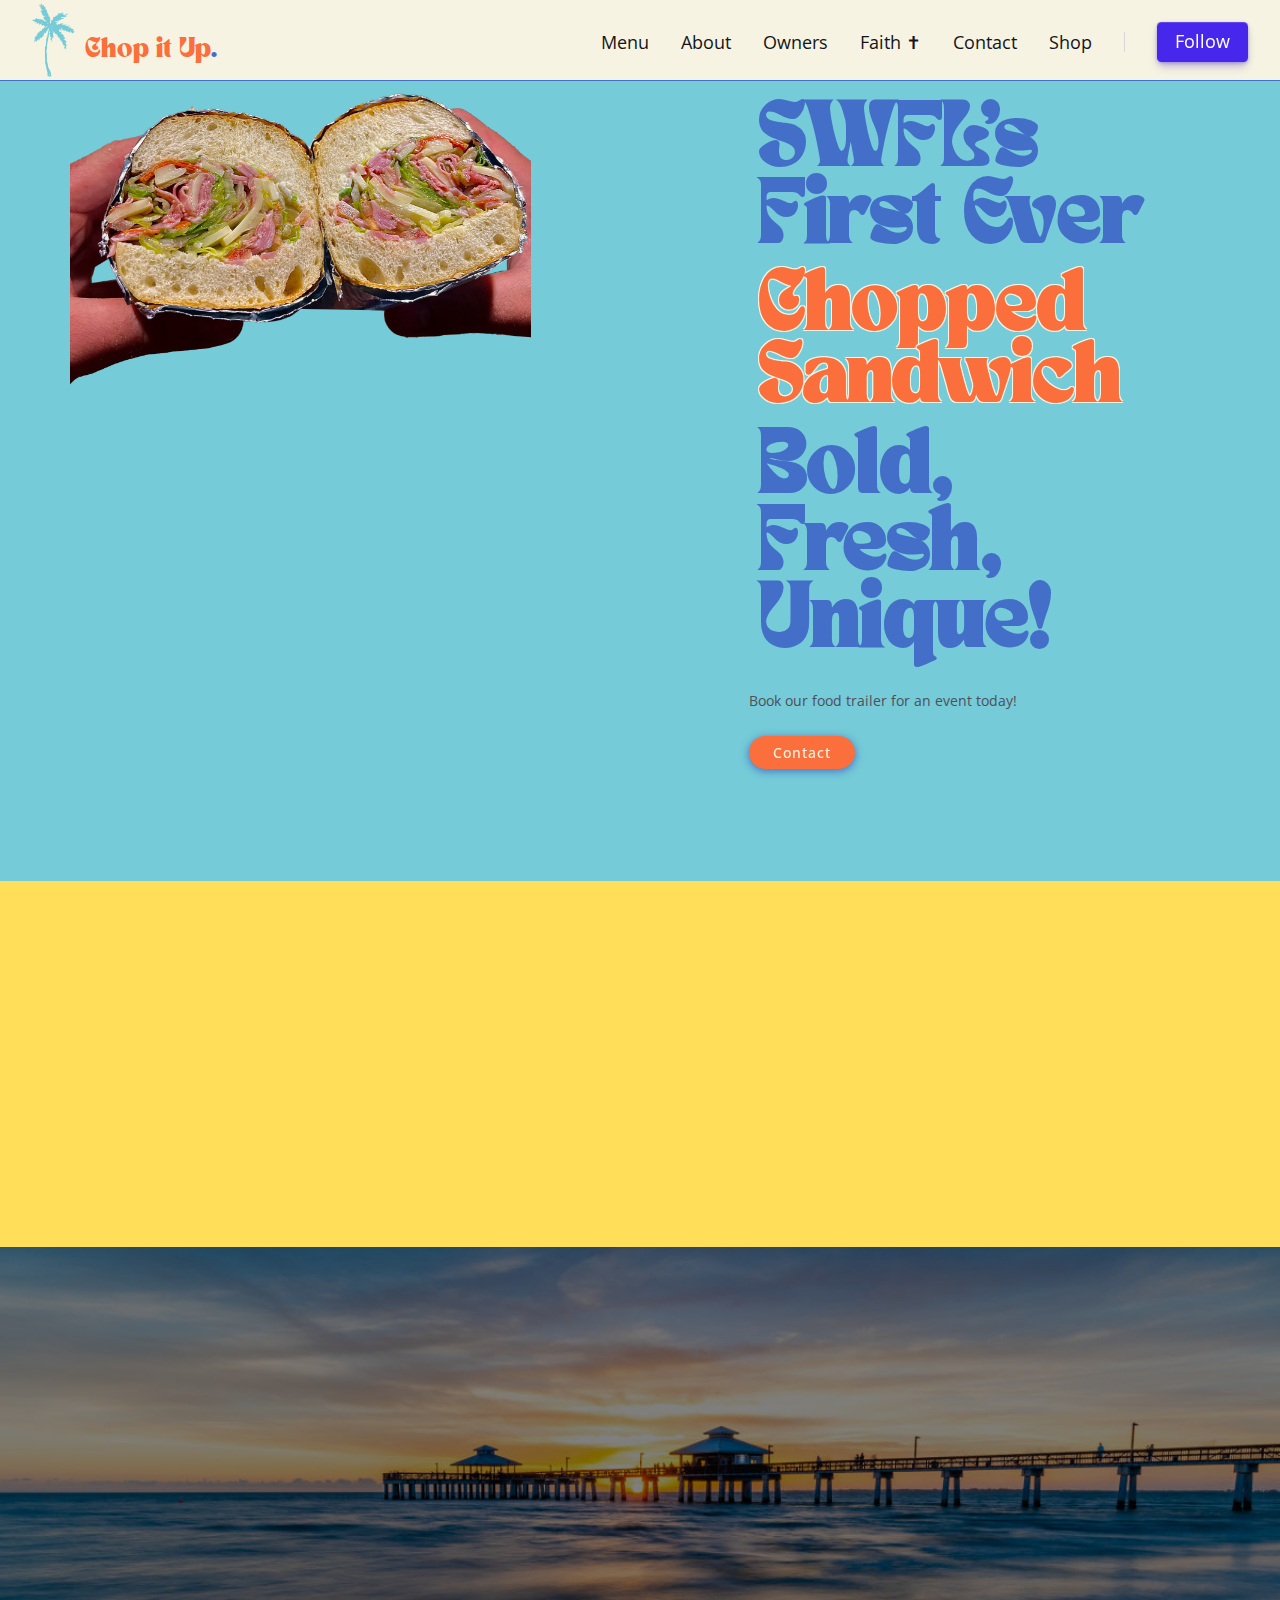
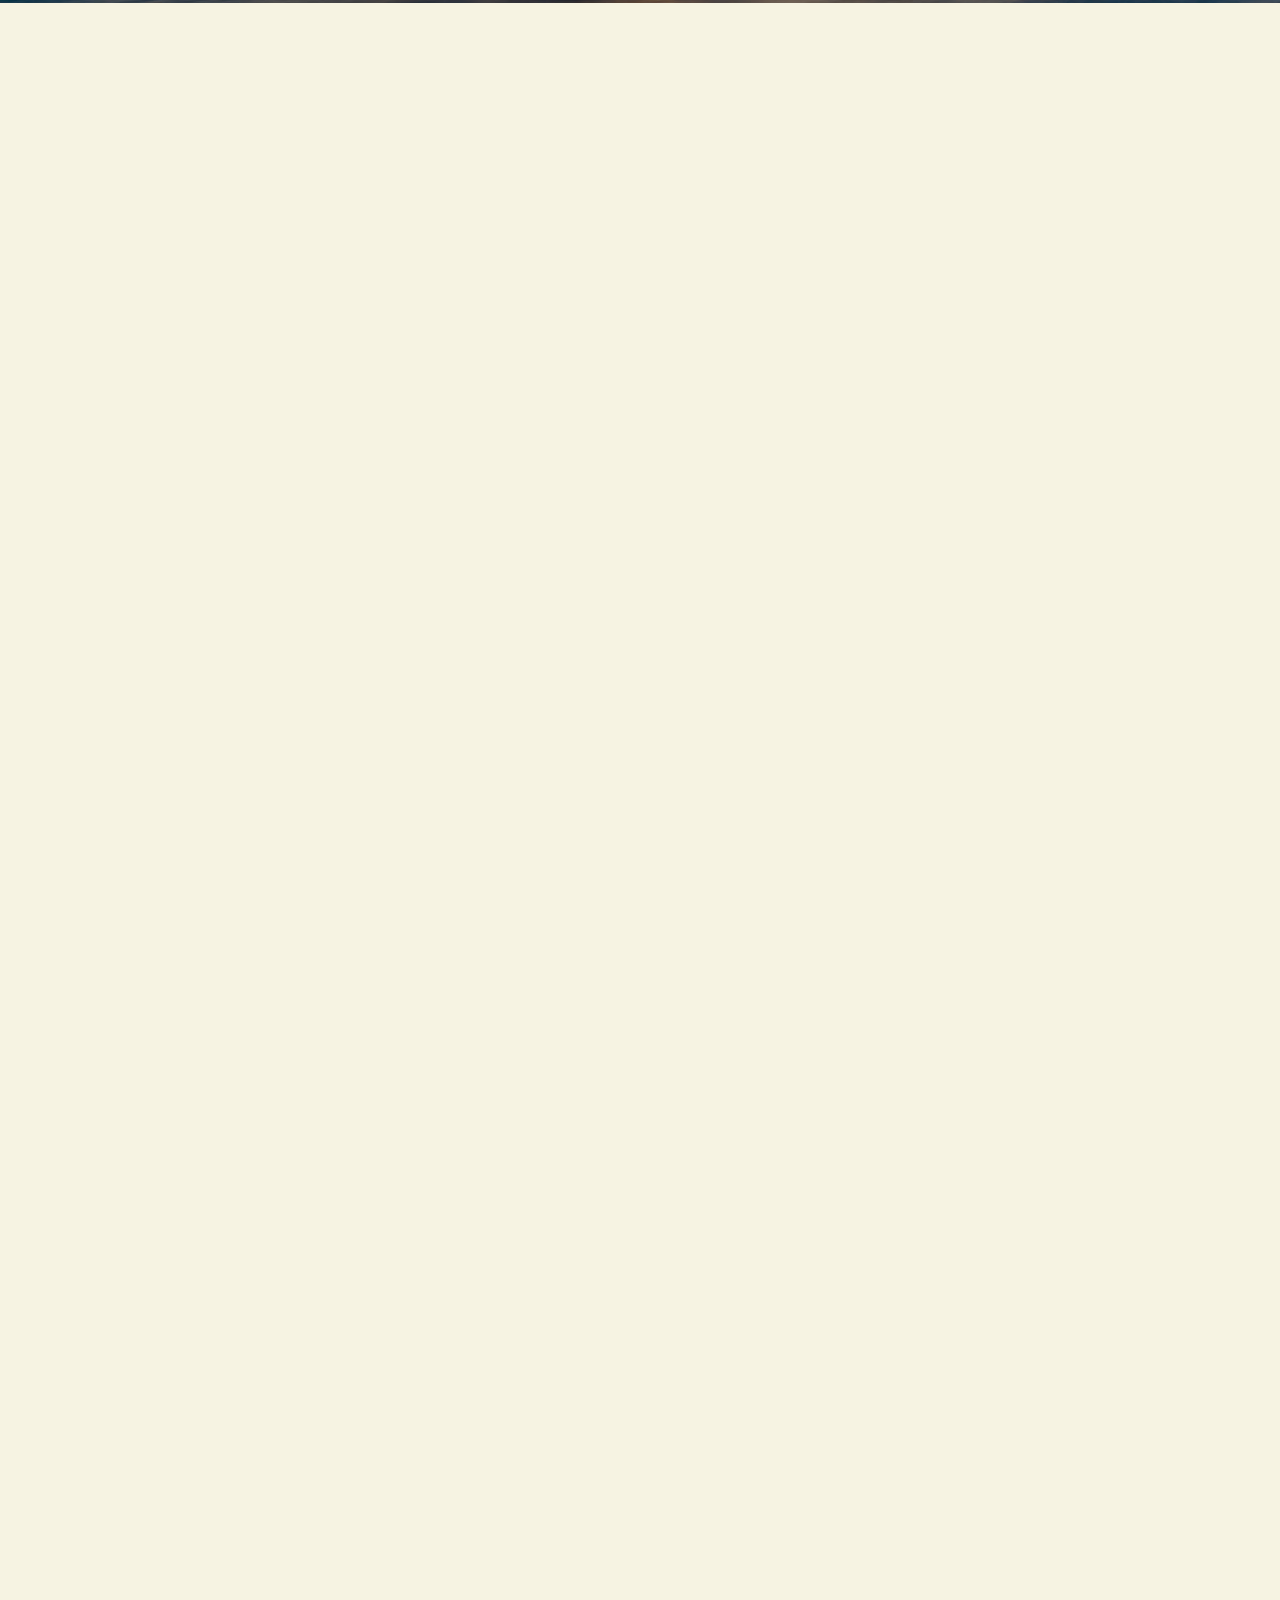
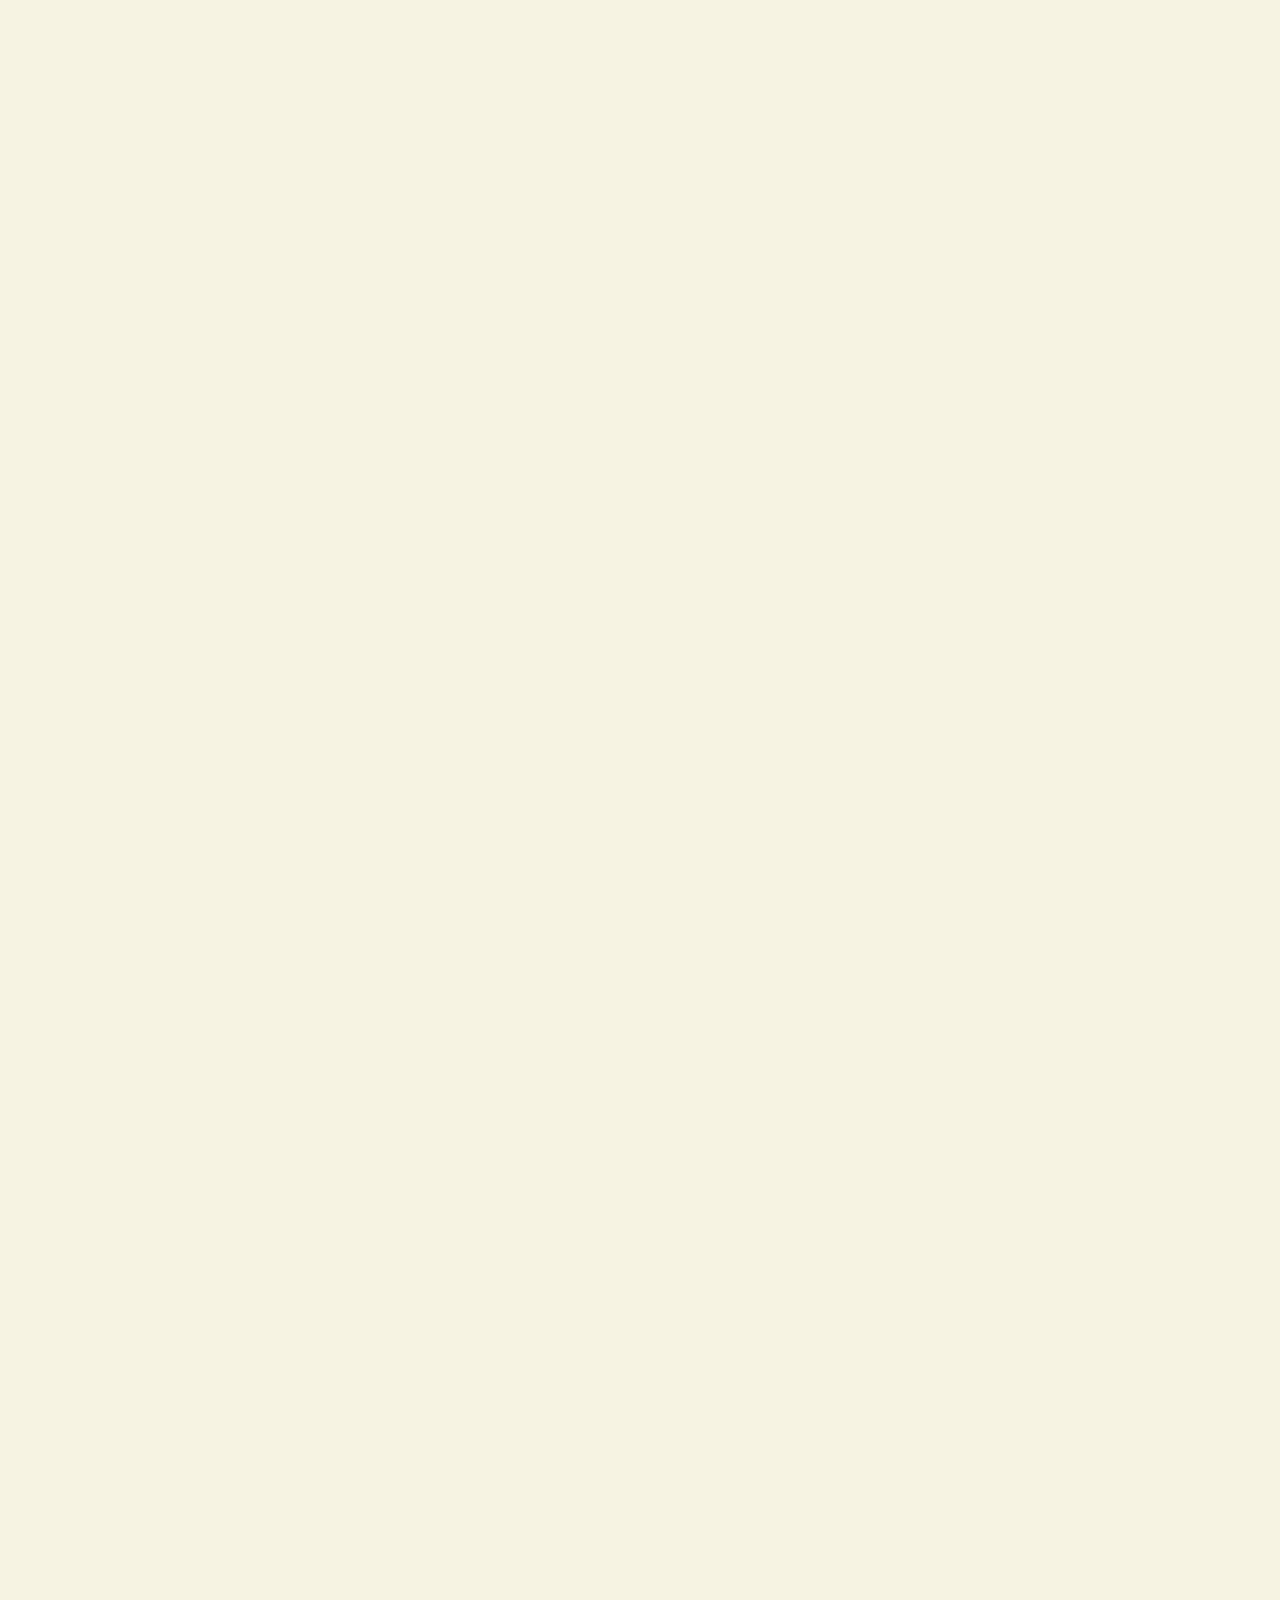
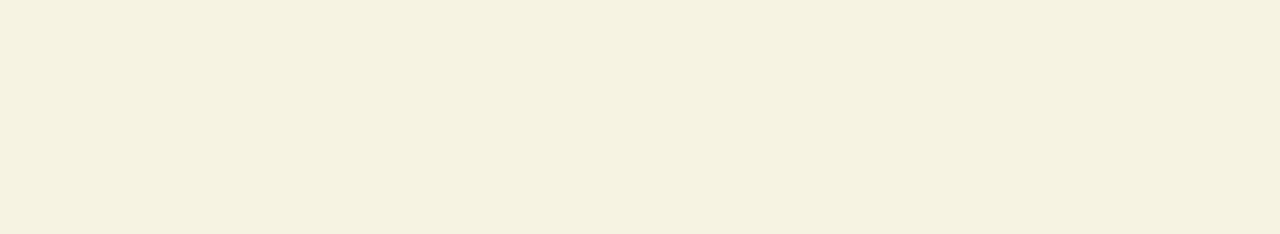
==== index.html @ 03e44ba0 "update website images, text, etc" ====
<!DOCTYPE html>
<html lang="en">

<head>
  <meta charset="utf-8">
  <meta content="width=device-width, initial-scale=1.0" name="viewport">

  <title>Chop it Up</title>
  <meta content="" name="description">
  <meta content="" name="keywords">

  <!-- Social -->

  <meta property="og:title" content="Chop it Up" />
  <meta property="og:description" content="Serving chopped sandwiches throughout SWFL" />
  <meta property="og:url" content="https://www.chopitupsandwiches.com" />
  <meta property="og:image" content="assets/img/apple-touch-icon.png" />
  <meta property="og:image:type" content="image/png" />
  <meta property="og:image:width" content="1080" />
  <meta property="og:image:height" content="1080" />

  <!-- Favicon and Apple Touch Icon -->
  <link rel="icon" href="assets/img/favicon.png">
  <link rel="apple-touch-icon" sizes="180x180" href="assets/img/apple-touch-icon.png">

  <!-- Google Fonts -->
  <link rel="preconnect" href="https://fonts.googleapis.com">
  <link rel="preconnect" href="https://fonts.gstatic.com" crossorigin>
  <link href="https://fonts.googleapis.com/css2?family=Open+Sans:ital,wght@0,300;0,400;0,500;0,600;0,700;1,300;1,400;1,600;1,700&family=Amatic+SC:ital,wght@0,300;0,400;0,500;0,600;0,700;1,300;1,400;1,500;1,600;1,700&family=Inter:ital,wght@0,300;0,400;0,500;0,600;0,700;1,300;1,400;1,500;1,600;1,700&display=swap" rel="stylesheet">

  <!-- Vendor CSS Files -->
  <link href="assets/vendor/bootstrap/css/bootstrap.min.css" rel="stylesheet">
  <link href="assets/vendor/bootstrap-icons/bootstrap-icons.css" rel="stylesheet">
  <link href="assets/vendor/aos/aos.css" rel="stylesheet">
  <link href="assets/vendor/glightbox/css/glightbox.min.css" rel="stylesheet">
  <link href="assets/vendor/swiper/swiper-bundle.min.css" rel="stylesheet">

  <link href="assets/css/main.css" rel="stylesheet">
  <link href="assets/css/header.css" rel="stylesheet">

</head>

<body>

  <header class="header mf1-position-relative js-header">
    <div class="header__container mf1-container mf1-max-width-lg">
      <div class="header__logo">
        <a href="index.html" class="logo d-flex align-items-center me-auto me-lg-0">
          <img src="assets/img/palm.png" alt="">
          <h1>Chop it Up<span>.</span></h1>
        </a>
      </div>      
  
      <button class="mf1-btn mf1-btn--subtle header__trigger js-header__trigger" aria-label="Toggle menu" aria-expanded="false" aria-controls="header-nav">
        <i class="header__trigger-icon" aria-hidden="true"></i>
      </button>
  
      <nav class="header__nav js-header__nav" id="header-nav" role="navigation" aria-label="Main">
        <div class="header__nav-inner">
          <div class="header__label">Main menu</div>
          <ul class="header__list">
            <li class="header__item"><a href="#menu" class="header__link">Menu</a></li>
            <li class="header__item"><a href="#about" class="header__link">About</a></li>
            <li class="header__item"><a href="#chefs" class="header__link">Owners</a></li>
            <li class="header__item"><a href="Faith.html" class="header__link">Faith ✝</a></li>
            <li class="header__item"><a href="#footer" class="header__link">Contact</a></li>
            <li class="header__item"><a href="https://5f82a9-4b.myshopify.com/" class="header__link">Shop</a></li>
            <li class="header__item header__item--divider" aria-hidden="true"></li> 
            <li class="header__item">
              <a href="https://www.instagram.com/chopitupflorida/" class="header__nav-btn mf1-btn mf1-btn--primary" target="_blank" rel="noopener noreferrer">Follow</a></li>          
          </ul>
        </div>
      </nav>
    </div>
  </header>


  <!-- ======= Hero Section ======= -->
  <!-- <section id="hero" class="hero d-flex align-items-center section-bg">
    <div class="container">
      <div class="row justify-content-between gy-5">
        <div class="col-lg-5 order-2 order-lg-1 d-flex flex-column justify-content-center align-items-center align-items-lg-start text-center text-lg-start">
          <h2 data-aos="fade-up">Enjoy Our Unique<br>Chopped Sandwiches</h2>
          <p data-aos="fade-up" data-aos-delay="100">Experience a fusion of taste and texture with our signature chopped sandwiches! Join us in a culinary adventure that celebrates fresh ingredients and innovative flavors.</p>
          <div class="d-flex" data-aos="fade-up" data-aos-delay="200">
          <a href="#menu" class="btn-book-a-table">Menu</a>
               <a href="https://www.youtube.com/watch?v=LXb3EKWsInQ" class="glightbox btn-watch-video d-flex align-items-center"><i class="bi bi-play-circle"></i><span>Watch Video</span></a>
          </div>
        </div>
        <div class="col-lg-5 order-1 order-lg-2 text-center text-lg-start">
          <img src="assets/img/hero-img.png" class="img-fluid" alt="" data-aos="zoom-out" data-aos-delay="300">
        </div>
      </div>
    </div>
  </section> -->

  <!-- ======= Hero Section2 ======= -->
  <section id="hero" class="hero d-flex align-items-center section-bg">
    <div class="container">
      <div class="row justify-content-between gy-5">
        <!-- Image content -->
        <div class="col-lg-5 order-1 text-center text-lg-start">
          <img src="assets/img/sandwiches/background.png" class="img-fluid img-hero" alt="" data-aos="zoom-out" data-aos-delay="300">
        </div>
        <!-- Text content and button -->
        <div class="col-lg-5 order-2 d-flex flex-column justify-content-center align-items-center align-items-lg-start text-center text-lg-start">
          <h2 data-aos="fade-up">SWFL's First Ever </br>
          <span>Chopped Sandwich</span>
          <br>Bold, Fresh, Unique!</h2>
          <p data-aos="fade-up" data-aos-delay="100">Book our food trailer for an event today!</p>
          <div class="d-flex align-items-center align-items-lg-start text-center text-lg-start">
            <a href="#footer" class="btn-book-a-table" data-aos="zoom-out" data-aos-delay="300">Contact</a>
          </div>
        </div>
      </div>
      <!-- Social media icons -->
      <div class="social-icons d-flex justify-content-end">
        <a href="https://www.instagram.com/chopitupflorida/" class="icon-link ms-2" target="_blank" data-aos="zoom-out" data-aos-delay="300">
          <i class="bi bi-instagram"></i>
        </a>
        <a href="https://www.facebook.com/profile.php?id=61559036777162&mibextid=LQQJ4d" class="icon-link ms-2" target="_blank" data-aos="zoom-out" data-aos-delay="300">
          <i class="bi bi-facebook"></i>
        </a>
      </div>
    </div>
  </section>

  <main id="main">

    <section id="gallery" class="gallery section-bg">
      <div class="container" data-aos="fade-up">

        <!-- <div class="section-header">
          <h2>gallery</h2>
          <p>Check <span>Our Gallery</span></p>
        </div> -->

        <div class="gallery-slider swiper">
          <div class="swiper-wrapper align-items-center">
            <div class="swiper-slide"><a class="glightbox" data-gallery="images-gallery" href="assets/img/gallery/1.png"><img src="assets/img/gallery/1.png" class="img-fluid" alt=""></a></div>
            <div class="swiper-slide"><a class="glightbox" data-gallery="images-gallery" href="assets/img/gallery/2.png"><img src="assets/img/gallery/2.png" class="img-fluid" alt=""></a></div>
            <div class="swiper-slide"><a class="glightbox" data-gallery="images-gallery" href="assets/img/gallery/3.png"><img src="assets/img/gallery/3.png" class="img-fluid" alt=""></a></div>
            <div class="swiper-slide"><a class="glightbox" data-gallery="images-gallery" href="assets/img/gallery/4.png"><img src="assets/img/gallery/4.png" class="img-fluid" alt=""></a></div>
            <div class="swiper-slide"><a class="glightbox" data-gallery="images-gallery" href="assets/img/gallery/5.png"><img src="assets/img/gallery/5.png" class="img-fluid" alt=""></a></div>
            <div class="swiper-slide"><a class="glightbox" data-gallery="images-gallery" href="assets/img/gallery/6.png"><img src="assets/img/gallery/6.png" class="img-fluid" alt=""></a></div>
            <div class="swiper-slide"><a class="glightbox" data-gallery="images-gallery" href="assets/img/gallery/7.png"><img src="assets/img/gallery/7.png" class="img-fluid" alt=""></a></div>
            <div class="swiper-slide"><a class="glightbox" data-gallery="images-gallery" href="assets/img/gallery/8.png"><img src="assets/img/gallery/8.png" class="img-fluid" alt=""></a></div>
          </div>
          <div class="swiper-pagination"></div>
        </div>

      </div>
    </section>

    <!-- ======= Stats Counter Section ======= -->
    <section id="stats-counter" class="stats-counter">
      <div class="container" data-aos="zoom-out">

        <div class="row gy-4">

          <div class="col-lg-3 col-md-6">
            <div class="stats-item text-center w-100 h-100">
              <span data-purecounter-start="0" data-purecounter-end="1" data-purecounter-duration="1" class="purecounter"></span>
              <p>Trailer</p>
            </div>
          </div><!-- End Stats Item -->

          <div class="col-lg-3 col-md-6">
            <div class="stats-item text-center w-100 h-100">
              <span data-purecounter-start="0" data-purecounter-end="2" data-purecounter-duration="1" class="purecounter"></span>
              <p>Stewards</p>
            </div>
          </div><!-- End Stats Item -->

          <div class="col-lg-3 col-md-6">
            <div class="stats-item text-center w-100 h-100">
              <span data-purecounter-start="0" data-purecounter-end="6" data-purecounter-duration="1" class="purecounter"></span>
              <p>Sandwiches</p>
            </div>
          </div><!-- End Stats Item -->

          <div class="col-lg-3 col-md-6">
            <div class="stats-item text-center w-100 h-100">
              <span class="infin">∞</span>              
              <p>Lives Touched</p>
            </div>
          </div><!-- End Stats Item -->

        </div>

      </div>
    </section><!-- End Stats Counter Section -->

    <!-- ======= About Section ======= -->
    <section id="about" class="about">
      <div class="container" data-aos="fade-up">
        <div class="section-header">
          <h2>About</h2>
          <p>Learn More <span>About Us</span></p>
        </div>
    
        <div class="row gy-4">
          <div class="col-lg-7 position-relative about-img" style="background-image: url(assets/img/favicon.png);" data-aos="fade-up" data-aos-delay="150">
            <!-- <div class="call-us position-absolute">
              <h4>Contact</h4>
              <p>chopitupflorida@gmail.com or (239) 628-2772</p>
            </div> -->
          </div>
          <div class="col-lg-5 d-flex align-items-end" data-aos="fade-up" data-aos-delay="300">
            <div class="content ps-0 ps-lg-5">
              <p class="fst-italic">
                At Chop it Up, we are <b>passionate about serving our community </b>by delivering a unique twist on traditional sandwiches. 
                We aim to inspire change and spread joy by crafting chopped sandwiches that encourage adventurous tastes. As a Christian-based company, 
                we are driven by core values of:
              </p>
              <ul>
                <li><img src="assets/img/cross.png" class="bullet-cross" style="width: 20px; height: 20px;">Faith</li>
                <li><img src="assets/img/cross.png" class="bullet-cross" style="width: 20px; height: 20px;">Hope</li>
                <li><img src="assets/img/cross.png" class="bullet-cross" style="width: 20px; height: 20px;">Charity</li>
              </ul>
              <p>
                Our mission is to go beyond being a sandwich shop and build relationships that bring smiles and 
                satisfaction to every customer. We envision expanding from our food trailer to multiple stores, always 
                leading with humility while making a meaningful difference in our local community.
              </p>
            </div>
          </div>
        </div>
      </div>
    </section>
    

    <!-- ======= Why Us Section ======= -->
    <!-- <section id="why-us" class="why-us section-bg">
      <div class="container" data-aos="fade-up">

        <div class="row gy-4">

          <div class="col-lg-4" data-aos="fade-up" data-aos-delay="100">
            <div class="why-box">
              <h3>Why Choose Yummy?</h3>
              <p>
                Lorem ipsum dolor sit amet, consectetur adipiscing elit, sed do eiusmod tempor incididunt ut labore et dolore magna aliqua. Duis aute irure dolor in reprehenderit
                Asperiores dolores sed et. Tenetur quia eos. Autem tempore quibusdam vel necessitatibus optio ad corporis.
              </p>
              <div class="text-center">
                <a href="#" class="more-btn">Learn More <i class="bx bx-chevron-right"></i></a>
              </div>
            </div>
          </div>

          <div class="col-lg-8 d-flex align-items-center">
            <div class="row gy-4">

              <div class="col-xl-4" data-aos="fade-up" data-aos-delay="200">
                <div class="icon-box d-flex flex-column justify-content-center align-items-center">
                  <i class="bi bi-clipboard-data"></i>
                  <h4>Corporis voluptates officia eiusmod</h4>
                  <p>Consequuntur sunt aut quasi enim aliquam quae harum pariatur laboris nisi ut aliquip</p>
                </div>
              </div>

              <div class="col-xl-4" data-aos="fade-up" data-aos-delay="300">
                <div class="icon-box d-flex flex-column justify-content-center align-items-center">
                  <i class="bi bi-gem"></i>
                  <h4>Ullamco laboris ladore pan</h4>
                  <p>Excepteur sint occaecat cupidatat non proident, sunt in culpa qui officia deserunt</p>
                </div>
              </div>

              <div class="col-xl-4" data-aos="fade-up" data-aos-delay="400">
                <div class="icon-box d-flex flex-column justify-content-center align-items-center">
                  <i class="bi bi-inboxes"></i>
                  <h4>Labore consequatur incidid dolore</h4>
                  <p>Aut suscipit aut cum nemo deleniti aut omnis. Doloribus ut maiores omnis facere</p>
                </div>
              </div>

            </div>
          </div>

        </div>

      </div>
    </section> -->

    <!-- ======= Menu Section ======= -->
    <section id="menu" class="menu">
      <div class="container" data-aos="fade-up">

         <ul class="nav nav-tabs d-flex justify-content-center" data-aos="fade-up" data-aos-delay="200">

          <li class="nav-item">
            <a class="nav-link active show" data-bs-toggle="tab" data-bs-target="#menu-starters">
              <h4>Sandwiches</h4>
            </a>
          </li>

           <li class="nav-item">
            <a class="nav-link" data-bs-toggle="tab" data-bs-target="#menu-breakfast">
              <h4>Salads</h4>
            </a>

          <!-- <li class="nav-item">
            <a class="nav-link" data-bs-toggle="tab" data-bs-target="#menu-lunch">
              <h4>Chips</h4>
            </a>
          </li>

          <li class="nav-item">
            <a class="nav-link" data-bs-toggle="tab" data-bs-target="#menu-dinner">
              <h4>Drinks</h4>
            </a>
          </li>  -->

        </ul> 

        <div class="tab-content" data-aos="fade-up" data-aos-delay="300">

          <div class="tab-pane fade active show" id="menu-starters">

            <div class="tab-header text-center">
              <p>6in | 12in</p>
              <h3 class="menu-header">Sandwiches</h3>
            </div>

            <div class="row gy-5">

              <div class="col-lg-4 menu-item">
                <a href="assets/img/sandwiches/italian2.png" class="glightbox"><img src="assets/img/sandwiches/italian2.png" class="menu-img img-fluid" alt=""></a>
                <h4 class="item-name">Chicago Style Italian</h4>
                <p class="price">
                  9 | 16
                </p>
                <p class="ingredients text-center">
                  Ham, pepperoni, salami, provolone, hot peppers, special lettuce mix, tomato, pickle, onion and mayo
                </p>
              </div> 

              <div class="col-lg-4 menu-item">
                <a href="assets/img/sandwiches/club.png" class="glightbox"><img src="assets/img/sandwiches/club.png" class="menu-img img-fluid" alt=""></a>
                <h4 class="item-name">The Crunchwich</h4>
                <p class="price">
                  10 | 19
                </p>
                <p class="ingredients text-center">
                  Turkey, ham, signature bacon, sharp cheddar, tomato, lettuce, house-made pickled red onions, avocado, and our very own tangy chipotle aioli
                </p>
              </div> 

              <div class="col-lg-4 menu-item">
                <a href="assets/img/sandwiches/bufflo.png" class="glightbox"><img src="assets/img/sandwiches/bufflo.png" class="menu-img img-fluid" alt=""></a>
                <h4 class="item-name">Blazin’ Chicken</h4>
                <p class="price">
                  9 | 16
                </p>
                <p class="ingredients text-center">
                  Chicken, pepperoni, signature bacon, sharp cheddar, tomato, lettuce, banana peppers, and our homemade zesty buffalo ranch aioli 
                </p>
              </div> 

              <div class="col-lg-4 menu-item">
                <a href="assets/img/sandwiches/cranberry.png" class="glightbox"><img src="assets/img/sandwiches/cranberry.png" class="menu-img img-fluid" alt=""></a>
                <h4 class="item-name">The Hoosier</h4>
                <p class="price">
                  10 | 18
                </p>
                <p class="ingredients text-center">
                  Turkey, chicken, signature bacon, pepper jack, lettuce, tomato, house-made pickled jalapeños, and our original sweet cranberry aioli
                </p>
              </div> 

              <!-- <div class="col-lg-4 menu-item">
                <a href="assets/img/sandwiches/hawian.png" class="glightbox"><img src="assets/img/sandwiches/hawian.png" class="menu-img img-fluid" alt=""></a>
                <h4 class="item-name">Pineapple Paradise</h4>
                <p class="price">
                  9 | 17
                </p>
                <p class="ingredients text-center">
                  Ham, signature bacon, swiss, pickles, our personalized tropical coleslaw
                </p>
              </div>  -->

              <div class="col-lg-4 menu-item">
                <a href="assets/img/sandwiches/pesto.png" class="glightbox"><img src="assets/img/sandwiches/pesto.png" class="menu-img img-fluid" alt=""></a>
                <h4 class="item-name">Basil Delight</h4>
                <p class="price">
                  11 | 20
                </p>
                <p class="ingredients text-center">
                  Turkey, salami, prosciutto, mozzarella, tomato, arugula, and our freshly made pesto
                </p>
              </div> 

              <div class="col-lg-4 menu-item">
                <a href="" class="glightbox"><img src="" class="menu-img img-fluid" alt=""></a>
                <h4 class="item-name">BLT</h4>
                <p class="price">
                  8 | 15
                </p>
                <p class="ingredients text-center">
                  Signature bacon, lettuce, tomato, mayo
                </p>
              </div> 

              <!-- <div class="col-lg-4 menu-item">
                <a href="" class="glightbox"><img src="" class="menu-img img-fluid" alt=""></a>
                <h4 class="item-name">Cool Cucumber</h4>
                <p class="price">
                  9 | 17
                </p>
                <p class="ingredients text-center">
                  Turkey, swiss, lettuce, tomato, cucumber, avocado, mayo
                </p>
              </div> 

              <div class="col-lg-4 menu-item">
                <a href="" class="glightbox"><img src="" class="menu-img img-fluid" alt=""></a>
                <h4 class="item-name">Balsamic</h4>
                <p class="price">
                  8 | 16
                </p>
                <p class="ingredients text-center">
                  Chicken, mozzarella, arugula, tomato, balsamic glaze                
                </p>
              </div>  -->

            </div>
          </div>

          <div class="tab-pane fade" id="menu-breakfast">

            <div class="tab-header text-center">
              <p>32oz</p>
              <h3 class="menu-header">Salads</h3>
            </div>

            <div class="row gy-5">

              <div class="col-lg-4 menu-item">
                <a href="assets/img/salads/cran.png" class="glightbox"><img src="assets/img/salads/cran.png" class="menu-img img-fluid" alt=""></a>
                <h4 class="item-name">The Hoosier</h4>
                <p class="price">
                  12
                </p>
                <p class="ingredients text-center">
                  Pasta noodles, turkey, chicken, signature bacon, pepper jack, lettuce, tomato, house-made pickled jalapeños, and our original sweet cranberry aioli
                </p>
              </div> 

              <!-- <div class="col-lg-4 menu-item">
                <a href="assets/img/salads/pine.png" class="glightbox"><img src="assets/img/salads/pine.png" class="menu-img img-fluid" alt=""></a>
                <h4 class="item-name">Pineapple Paradise</h4>
                <p class="price">
                  11
                </p>
                <p class="ingredients text-center">
                  Pasta noodles, ham, signature bacon, swiss, pickles, our personalized tropical coleslaw
                </p>
              </div>  -->


              <div class="col-lg-4 menu-item">
                <a href="assets/img/salads/italian.png" class="glightbox"><img src="assets/img/salads/italian.png" class="menu-img img-fluid" alt=""></a>
                <h4 class="item-name">Chicago Style Italian</h4>
                <p class="price">
                  10
                </p>
                <p class="ingredients text-center">
                  Pasta noodles, ham, pepperoni, salami, provolone, hot peppers, special lettuce mix, tomato, pickle, onion and mayo
                </p>
              </div> 

              <div class="col-lg-4 menu-item">
                <a href="assets/img/salads/pesto.png" class="glightbox"><img src="assets/img/salads/pesto.png" class="menu-img img-fluid" alt=""></a>
                <h4 class="item-name">Basil Delight</h4>
                <p class="price">
                  14
                </p>
                <p class="ingredients text-center">
                  Pasta noodles, turkey, salami, prosciutto, mozzarella, tomato, arugula, and our freshly made pesto
                </p>
              </div> 

              <div class="col-lg-4 menu-item">
                <a href="assets/img/salads/bufflo.png" class="glightbox"><img src="assets/img/salads/bufflo.png" class="menu-img img-fluid" alt=""></a>
                <h4 class="item-name">Blazin’ Chicken</h4>
                <p class="price">
                  10
                </p>
                <p class="ingredients text-center">
                  Pasta noodles, chicken, pepperoni, signature bacon, sharp cheddar, tomato, lettuce, banana peppers, and our homemade zesty buffalo ranch aioli                
                </p>
              </div> 

              <div class="col-lg-4 menu-item">
                <a href="" class="glightbox"><img src="" class="menu-img img-fluid" alt=""></a>
                <h4 class="item-name">The Crunchwich</h4>
                <p class="price">
                  13
                </p>
                <p class="ingredients text-center">
                  Pasta noodles, turkey, ham, signature bacon, sharp cheddar, tomato, lettuce, house-made pickled red onions, avocado, and our very own tangy chipotle aioli
                  </p>
              </div> 

            
              <!-- <div class="col-lg-4 menu-item">
                <a href="assets/img/menu/menu-item-6.png" class="glightbox"><img src="assets/img/menu/menu-item-6.png" class="menu-img img-fluid" alt=""></a>
                <h4>Laboriosam Direva</h4>
                <p class="ingredients text-center">
                  Lorem, deren, trataro, filede, nerada
                </p>
                <p class="price">
                  $9.95
                </p>
              </div>  -->

            </div>
          </div>

          <!-- <div class="tab-pane fade" id="menu-lunch">

            <div class="tab-header text-center">
              <p>Menu</p>
              <h3>Chips</h3>
            </div>

            <div class="row gy-5">

              <div class="col-lg-4 menu-item">
                <a href="assets/img/menu/menu-item-1.png" class="glightbox"><img src="assets/img/menu/menu-item-1.png" class="menu-img img-fluid" alt=""></a>
                <h4>Magnam Tiste</h4>
                <p class="ingredients text-center">
                  Lorem, deren, trataro, filede, nerada
                </p>
                <p class="price">
                  $5.95
                </p>
              </div> 

              <div class="col-lg-4 menu-item">
                <a href="assets/img/menu/menu-item-2.png" class="glightbox"><img src="assets/img/menu/menu-item-2.png" class="menu-img img-fluid" alt=""></a>
                <h4>Aut Luia</h4>
                <p class="ingredients text-center">
                  Lorem, deren, trataro, filede, nerada
                </p>
                <p class="price">
                  $14.95
                </p>
              </div> 

              <div class="col-lg-4 menu-item">
                <a href="assets/img/menu/menu-item-3.png" class="glightbox"><img src="assets/img/menu/menu-item-3.png" class="menu-img img-fluid" alt=""></a>
                <h4>Est Eligendi</h4>
                <p class="ingredients text-center">
                  Lorem, deren, trataro, filede, nerada
                </p>
                <p class="price">
                  $8.95
                </p>
              </div> 

              <div class="col-lg-4 menu-item">
                <a href="assets/img/menu/menu-item-4.png" class="glightbox"><img src="assets/img/menu/menu-item-4.png" class="menu-img img-fluid" alt=""></a>
                <h4>Eos Luibusdam</h4>
                <p class="ingredients text-center">
                  Lorem, deren, trataro, filede, nerada
                </p>
                <p class="price">
                  $12.95
                </p>
              </div> 

              <div class="col-lg-4 menu-item">
                <a href="assets/img/menu/menu-item-5.png" class="glightbox"><img src="assets/img/menu/menu-item-5.png" class="menu-img img-fluid" alt=""></a>
                <h4>Eos Luibusdam</h4>
                <p class="ingredients text-center">
                  Lorem, deren, trataro, filede, nerada
                </p>
                <p class="price">
                  $12.95
                </p>
              </div>

              <div class="col-lg-4 menu-item">
                <a href="assets/img/menu/menu-item-6.png" class="glightbox"><img src="assets/img/menu/menu-item-6.png" class="menu-img img-fluid" alt=""></a>
                <h4>Laboriosam Direva</h4>
                <p class="ingredients text-center">
                  Lorem, deren, trataro, filede, nerada
                </p>
                <p class="price">
                  $9.95
                </p>
              </div>

            </div>
          </div>

          <div class="tab-pane fade" id="menu-dinner">

            <div class="tab-header text-center">
              <p>Menu</p>
              <h3>Drinks</h3>
            </div>

            <div class="row gy-5">

              <div class="col-lg-4 menu-item">
                <a href="assets/img/menu/menu-item-1.png" class="glightbox"><img src="assets/img/menu/menu-item-1.png" class="menu-img img-fluid" alt=""></a>
                <h4>Magnam Tiste</h4>
                <p class="ingredients text-center">
                  Lorem, deren, trataro, filede, nerada
                </p>
                <p class="price">
                  $5.95
                </p>
              </div> 

              <div class="col-lg-4 menu-item">
                <a href="assets/img/menu/menu-item-2.png" class="glightbox"><img src="assets/img/menu/menu-item-2.png" class="menu-img img-fluid" alt=""></a>
                <h4>Aut Luia</h4>
                <p class="ingredients text-center">
                  Lorem, deren, trataro, filede, nerada
                </p>
                <p class="price">
                  $14.95
                </p>
              </div> 

              <div class="col-lg-4 menu-item">
                <a href="assets/img/menu/menu-item-3.png" class="glightbox"><img src="assets/img/menu/menu-item-3.png" class="menu-img img-fluid" alt=""></a>
                <h4>Est Eligendi</h4>
                <p class="ingredients text-center">
                  Lorem, deren, trataro, filede, nerada
                </p>
                <p class="price">
                  $8.95
                </p>
              </div> 

              <div class="col-lg-4 menu-item">
                <a href="assets/img/menu/menu-item-4.png" class="glightbox"><img src="assets/img/menu/menu-item-4.png" class="menu-img img-fluid" alt=""></a>
                <h4>Eos Luibusdam</h4>
                <p class="ingredients text-center">
                  Lorem, deren, trataro, filede, nerada
                </p>
                <p class="price">
                  $12.95
                </p>
              </div> 

              <div class="col-lg-4 menu-item">
                <a href="assets/img/menu/menu-item-5.png" class="glightbox"><img src="assets/img/menu/menu-item-5.png" class="menu-img img-fluid" alt=""></a>
                <h4>Eos Luibusdam</h4>
                <p class="ingredients text-center">
                  Lorem, deren, trataro, filede, nerada
                </p>
                <p class="price">
                  $12.95
                </p>
              </div> 

              <div class="col-lg-4 menu-item">
                <a href="assets/img/menu/menu-item-6.png" class="glightbox"><img src="assets/img/menu/menu-item-6.png" class="menu-img img-fluid" alt=""></a>
                <h4>Laboriosam Direva</h4>
                <p class="ingredients text-center">
                  Lorem, deren, trataro, filede, nerada
                </p>
                <p class="price">
                  $9.95
                </p>
              </div> 

            </div>
          </div>

        </div> 

      </div>
    </section> -->

    <!-- ======= Testimonials Section ======= -->
    <!-- <section id="testimonials" class="testimonials section-bg">
      <div class="container" data-aos="fade-up">

        <div class="section-header">
          <h2>Testimonials</h2>
          <p>What Are They <span>Saying About Us</span></p>
        </div>

        <div class="slides-1 swiper" data-aos="fade-up" data-aos-delay="100">
          <div class="swiper-wrapper">

            <div class="swiper-slide">
              <div class="testimonial-item">
                <div class="row gy-4 justify-content-center">
                  <div class="col-lg-6">
                    <div class="testimonial-content">
                      <p>
                        <i class="bi bi-quote quote-icon-left"></i>
                        Proin iaculis purus consequat sem cure digni ssim donec porttitora entum suscipit rhoncus. Accusantium quam, ultricies eget id, aliquam eget nibh et. Maecen aliquam, risus at semper.
                        <i class="bi bi-quote quote-icon-right"></i>
                      </p>
                      <h3>Saul Goodman</h3>
                      <h4>Ceo &amp; Founder</h4>
                      <div class="stars">
                        <i class="bi bi-star-fill"></i><i class="bi bi-star-fill"></i><i class="bi bi-star-fill"></i><i class="bi bi-star-fill"></i><i class="bi bi-star-fill"></i>
                      </div>
                    </div>
                  </div>
                  <div class="col-lg-2 text-center">
                    <img src="assets/img/testimonials/testimonials-1.jpg" class="img-fluid testimonial-img" alt="">
                  </div>
                </div>
              </div>
            </div>

            <div class="swiper-slide">
              <div class="testimonial-item">
                <div class="row gy-4 justify-content-center">
                  <div class="col-lg-6">
                    <div class="testimonial-content">
                      <p>
                        <i class="bi bi-quote quote-icon-left"></i>
                        Export tempor illum tamen malis malis eram quae irure esse labore quem cillum quid cillum eram malis quorum velit fore eram velit sunt aliqua noster fugiat irure amet legam anim culpa.
                        <i class="bi bi-quote quote-icon-right"></i>
                      </p>
                      <h3>Sara Wilsson</h3>
                      <h4>Designer</h4>
                      <div class="stars">
                        <i class="bi bi-star-fill"></i><i class="bi bi-star-fill"></i><i class="bi bi-star-fill"></i><i class="bi bi-star-fill"></i><i class="bi bi-star-fill"></i>
                      </div>
                    </div>
                  </div>
                  <div class="col-lg-2 text-center">
                    <img src="assets/img/testimonials/testimonials-2.jpg" class="img-fluid testimonial-img" alt="">
                  </div> 
                </div>
              </div>
            </div>

            <div class="swiper-slide">
              <div class="testimonial-item">
                <div class="row gy-4 justify-content-center">
                  <div class="col-lg-6">
                    <div class="testimonial-content">
                      <p>
                        <i class="bi bi-quote quote-icon-left"></i>
                        Enim nisi quem export duis labore cillum quae magna enim sint quorum nulla quem veniam duis minim tempor labore quem eram duis noster aute amet eram fore quis sint minim.
                        <i class="bi bi-quote quote-icon-right"></i>
                      </p>
                      <h3>Jena Karlis</h3>
                      <h4>Store Owner</h4>
                      <div class="stars">
                        <i class="bi bi-star-fill"></i><i class="bi bi-star-fill"></i><i class="bi bi-star-fill"></i><i class="bi bi-star-fill"></i><i class="bi bi-star-fill"></i>
                      </div>
                    </div>
                  </div>
                  <div class="col-lg-2 text-center">
                    <img src="assets/img/testimonials/testimonials-3.jpg" class="img-fluid testimonial-img" alt="">
                  </div>
                </div>
              </div>
            </div>

            <div class="swiper-slide">
              <div class="testimonial-item">
                <div class="row gy-4 justify-content-center">
                  <div class="col-lg-6">
                    <div class="testimonial-content">
                      <p>
                        <i class="bi bi-quote quote-icon-left"></i>
                        Quis quorum aliqua sint quem legam fore sunt eram irure aliqua veniam tempor noster veniam enim culpa labore duis sunt culpa nulla illum cillum fugiat legam esse veniam culpa fore nisi cillum quid.
                        <i class="bi bi-quote quote-icon-right"></i>
                      </p>
                      <h3>John Larson</h3>
                      <h4>Entrepreneur</h4>
                      <div class="stars">
                        <i class="bi bi-star-fill"></i><i class="bi bi-star-fill"></i><i class="bi bi-star-fill"></i><i class="bi bi-star-fill"></i><i class="bi bi-star-fill"></i>
                      </div>
                    </div>
                  </div>
                  <div class="col-lg-2 text-center">
                    <img src="assets/img/testimonials/testimonials-4.jpg" class="img-fluid testimonial-img" alt="">
                  </div>
                </div>
              </div>
            </div>

          </div>
          <div class="swiper-pagination"></div>
        </div>

      </div>
    </section> -->

    <!-- ======= Events Section ======= -->
    <!-- <section id="events" class="events">
      <div class="container-fluid" data-aos="fade-up">

        <div class="section-header">
          <h2>Events</h2>
          <p>Share <span>Your Moments</span> With our trailer</p>
        </div>

        <div class="slides-3 swiper" data-aos="fade-up" data-aos-delay="100">
          <div class="swiper-wrapper">

            <div class="swiper-slide event-item d-flex flex-column justify-content-end" style="background-image: url(assets/img/events-1.jpg)">
              <h3>Custom Parties</h3>
              <div class="price align-self-start">$99</div>
              <p class="description">
                Quo corporis voluptas ea ad. Consectetur inventore sapiente ipsum voluptas eos omnis facere. Enim facilis veritatis id est rem repudiandae nulla expedita quas.
              </p>
            </div>

            <div class="swiper-slide event-item d-flex flex-column justify-content-end" style="background-image: url(assets/img/events-2.jpg)">
              <h3>Private Parties</h3>
              <div class="price align-self-start">$289</div>
              <p class="description">
                In delectus sint qui et enim. Et ab repudiandae inventore quaerat doloribus. Facere nemo vero est ut dolores ea assumenda et. Delectus saepe accusamus aspernatur.
              </p>
            </div>

            <div class="swiper-slide event-item d-flex flex-column justify-content-end" style="background-image: url(assets/img/events-3.jpg)">
              <h3>Birthday Parties</h3>
              <div class="price align-self-start">$499</div>
              <p class="description">
                Laborum aperiam atque omnis minus omnis est qui assumenda quos. Quis id sit quibusdam. Esse quisquam ducimus officia ipsum ut quibusdam maxime. Non enim perspiciatis.
              </p>
            </div>

          </div>
          <div class="swiper-pagination"></div>
        </div>

      </div>
    </section> -->

    <!-- ======= Chefs Section ======= -->
    <section id="chefs" class="chefs section-bg">
      <div class="container" data-aos="fade-up">

        <div class="section-header">
          <h2>Owners</h2>
          <p>Meet <span>The Owners</span></p>
        </div>

        <div class="row gy-4">

          <div class="col-lg-4 col-md-6 d-flex align-items-stretch" data-aos="fade-up" data-aos-delay="100">
            <div class="chef-member">
              <div class="member-img">
                <img src="assets/img/evan.jpg" class="img-fluid" alt="">
                <!-- <div class="social">
                  <a href=""><i class="bi bi-twitter"></i></a>
                  <a href=""><i class="bi bi-facebook"></i></a>
                  <a href=""><i class="bi bi-instagram"></i></a>
                  <a href=""><i class="bi bi-linkedin"></i></a>
                </div> -->
              </div>
              <div class="member-info">
                <h4>Evan Cassell</h4>
                <span>Owner</span>
                <p>A recent graduate from Indiana University focused on positively impacting the lives of others. 
                  Originally from the suburbs of Chicago, Evan and his family moved to SW Florida several years ago 
                  and now call it home. Evan is also a former employee of Downtown Social House in Fort Myers and has 
                  made many friends within the community. As Evan turned down a secure job after college in Chicago 
                  to start this business, he hopes to inspire people to chase a life that aligns with their dreams, values, and beliefs. </p>
              </div>
            </div>
          </div><!-- End Chefs Member -->

          <div class="col-lg-4 col-md-6 d-flex align-items-stretch" data-aos="fade-up" data-aos-delay="200">
            <div class="chef-member">
              <div class="member-img">
                <img src="assets/img/corrina.jpg" class="img-fluid" alt="">
                <!-- <div class="social">
                  <a href=""><i class="bi bi-twitter"></i></a>
                  <a href=""><i class="bi bi-facebook"></i></a>
                  <a href=""><i class="bi bi-instagram"></i></a>
                  <a href=""><i class="bi bi-linkedin"></i></a>
                </div> -->
              </div>
              <div class="member-info">
                <h4>Corrina Hohl</h4>
                <span>Owner</span>
                <p>A former Indiana University student from Southern Indiana who dropped out of college to pursue her dreams. 
                  Corrina is a daring individual with a passion for business. After withdrawing from school, Corrina was 
                  focused on franchising a bagel shop in Nashville, TN. During this process, Corrina learned from her 
                  trials and overcame many tribulations that ultimately led her to start this business. As a strong woman 
                  in business and in Christ, Corrina hopes to spread the word of our Lord and chase her dreams of owning her own company.</p>
              </div>
            </div>
          </div><!-- End Chefs Member -->

          <div class="col-lg-4 col-md-6 d-flex align-items-stretch" data-aos="fade-up" data-aos-delay="300">
            <div class="chef-member">
              <div class="member-img">
                <img src="assets/img/travel.png" class="img-fluid" alt="">
              </div>
              <div class="member-info">
                <h4>Our Journey</h4>
                <span>Midwest to Florida</span>
                <p>From the Midwest to Florida, Evan and Corrina have risked it all. They originally met while working 
                  together at a small bagel shop in Bloomington, IN. Soon after, in May of 2024, they set foot on their 
                  journey. Together they sold everything they had, packed up, and moved to Fort Myers, FL to pursue the 
                  life they dreamed about. All while being grounded in their faith in Christ. They have many dreams and 
                  aspirations for their business and the community they wish to build. It is a journey that will last a 
                  lifetime. Follow along!</p>
              </div>
            </div>
          </div>

        </div>

      </div>
    </section><!-- End Chefs Section -->

    <!-- ======= Book A Table Section ======= -->
    <!-- <section id="book-a-table" class="book-a-table">
      <div class="container" data-aos="fade-up">

        <div class="section-header">
          <h2>Contact Form</h2>
          <p>We Cater! <span>Send us a request</span></p>
        </div>

        <div class="row g-0">

          <div class="col-lg-4 reservation-img" style="background-image: url(assets/img/reservation.jpg);" data-aos="zoom-out" data-aos-delay="200"></div>

          <div class="col-lg-8 d-flex align-items-center reservation-form-bg">
            <form action="forms/book-a-table.php" method="post" role="form" class="php-email-form" data-aos="fade-up" data-aos-delay="100">
              <div class="row gy-4">
                <div class="col-lg-4 col-md-6">
                  <input type="text" name="name" class="form-control" id="name" placeholder="Your Name" data-rule="minlen:4" data-msg="Please enter at least 4 chars">
                  <div class="validate"></div>
                </div>
                <div class="col-lg-4 col-md-6">
                  <input type="email" class="form-control" name="email" id="email" placeholder="Your Email" data-rule="email" data-msg="Please enter a valid email">
                  <div class="validate"></div>
                </div>
                <div class="col-lg-4 col-md-6">
                  <input type="text" class="form-control" name="phone" id="phone" placeholder="Your Phone" data-rule="minlen:4" data-msg="Please enter at least 4 chars">
                  <div class="validate"></div>
                </div>
                <div class="col-lg-4 col-md-6">
                  <input type="text" name="date" class="form-control" id="date" placeholder="Date" data-rule="minlen:4" data-msg="Please enter at least 4 chars">
                  <div class="validate"></div>
                </div>
                <div class="col-lg-4 col-md-6">
                  <input type="text" class="form-control" name="time" id="time" placeholder="Time" data-rule="minlen:4" data-msg="Please enter at least 4 chars">
                  <div class="validate"></div>
                </div>
                <div class="col-lg-4 col-md-6">
                  <input type="number" class="form-control" name="people" id="people" placeholder="# of people" data-rule="minlen:1" data-msg="Please enter at least 1 chars">
                  <div class="validate"></div>
                </div>
              </div>
              <div class="form-group mt-3">
                <textarea class="form-control" name="message" rows="5" placeholder="Message"></textarea>
                <div class="validate"></div>
              </div>
              <div class="mb-3">
                <div class="loading">Loading</div>
                <div class="error-message"></div>
                <div class="sent-message">Your request was sent. We will call back or send an Email to confirm your reservation. Thank you!</div>
              </div>
              <div class="text-center"><button type="submit">Send Request</button></div>
            </form>
          </div>

        </div>

      </div>
    </section>  -->

    <!-- ======= Contact Section ======= -->
    <!-- <section id="contact" class="contact">
      <div class="container" data-aos="fade-up">

        <div class="section-header">
          <h2>Locate</h2>
          <p>Need Food? <span>Find Us</span></p>
        </div>

        <div class="mb-3">
          <iframe style="border:0; width: 100%; height: 350px;" src="https://www.google.com/maps/embed?pb=!1m14!1m8!1m3!1d12097.433213460943!2d-74.0062269!3d40.7101282!3m2!1i1024!2i768!4f13.1!3m3!1m2!1s0x0%3A0xb89d1fe6bc499443!2sDowntown+Conference+Center!5e0!3m2!1smk!2sbg!4v1539943755621" frameborder="0" allowfullscreen></iframe>
        </div>

        <div class="row gy-4">

          <div class="col-md-6">
            <div class="info-item  d-flex align-items-center">
              <i class="icon bi bi-map flex-shrink-0"></i>
              <div>
                <h3>Our Address</h3>
                <p>A108 Adam Street, New York, NY 535022</p>
              </div>
            </div>
          </div>

          <div class="col-md-6">
            <div class="info-item d-flex align-items-center">
              <i class="icon bi bi-envelope flex-shrink-0"></i>
              <div>
                <h3>Email Us</h3>
                <p>chopitupflorida@gmail.com</p>
              </div>
            </div>
          </div>

          <div class="col-md-6">
            <div class="info-item  d-flex align-items-center">
              <i class="icon bi bi-telephone flex-shrink-0"></i>
              <div>
                <h3>Call Us</h3>
                <p>+1 815 451 2077</p>
              </div>
            </div>
          </div>

          <div class="col-md-6">
            <div class="info-item  d-flex align-items-center">
              <i class="icon bi bi-share flex-shrink-0"></i>
              <div>
                <h3>Opening Hours</h3>
                <div><strong>Mon-Sat:</strong> 11AM - 23PM;
                  <strong>Sunday:</strong> Closed
                </div>
              </div>
            </div>
          </div>

        </div> -->

        <!-- <form action="forms/contact.php" method="post" role="form" class="php-email-form p-3 p-md-4">
          <div class="row">
            <div class="col-xl-6 form-group">
              <input type="text" name="name" class="form-control" id="name" placeholder="Your Name" required>
            </div>
            <div class="col-xl-6 form-group">
              <input type="email" class="form-control" name="email" id="email" placeholder="Your Email" required>
            </div>
          </div>
          <div class="form-group">
            <input type="text" class="form-control" name="subject" id="subject" placeholder="Subject" required>
          </div>
          <div class="form-group">
            <textarea class="form-control" name="message" rows="5" placeholder="Message" required></textarea>
          </div>
          <div class="my-3">
            <div class="loading">Loading</div>
            <div class="error-message"></div>
            <div class="sent-message">Your message has been sent. Thank you!</div>
          </div>
          <div class="text-center"><button type="submit">Send Message</button></div>
        </form> 

      </div>
    </section>   --> 

    <!-- ======= Banner ======= 
    <div data-aos="fade-up">
      <a href="Faith.html" class="banner">
        <div class="banner-content">
    
        </div>
      </a>
    </div>
  </main> -->
  
  <!-- End #main -->

  <!-- ======= Footer ======= -->
  <footer id="footer" class="footer">

    <div class="container">
      <div class="row gy-3">
        <div class="col-lg-3 col-md-6 d-flex">
          <i class="bi bi-geo-alt icon"></i>
          <div>
            <h4>Address</h4>
            <p>
              Fort Myers, FL
            </p>
          </div>

        </div>

        <div class="col-lg-3 col-md-6 footer-links d-flex">
          <i class="bi bi-telephone icon"></i>
          <div>
            <h4>Contact</h4>
            <p>
              <strong>Phone:</strong> +1 239 628 2775<br>
              <strong>Email:</strong> chopitupflorida@gmail.com<br>
            </p>
          </div>
        </div>

        <div class="col-lg-3 col-md-6 footer-links d-flex">
          <i class="bi bi-clock icon"></i>
          <div>
            <h4>Opening Hours</h4>
            <p>
              <strong>TBD</strong> <br>
            
            </p>
          </div>
        </div>

        <div class="col-lg-3 col-md-6 footer-links">
          <h4>Follow Us!</h4>
          <div class="social-links d-flex">
            <!-- <a href="#" class="twitter"><i class="bi bi-twitter"></i></a> -->
            <a href="https://www.facebook.com/profile.php?id=61559036777162" class="facebook" target="_blank"><i class="bi bi-facebook"></i></a>
            <a href="https://www.instagram.com/chopitupflorida/" class="instagram" target="_blank"><i class="bi bi-instagram"></i></a>
            <a href="https://www.linkedin.com/company/chopitupsandwiches/" class="linkedin" target="_blank"><i class="bi bi-linkedin"></i></a>
          </div>
        </div>

      </div>
    </div>

    <div class="container">
      <div class="copyright">
        &copy; Copyright <strong><span>Chop it Up Sandwiches LLC</span></strong>. All Rights Reserved
      </div>
    </div>

  </footer><!-- End Footer -->
  <!-- End Footer -->

  <a href="#" class="scroll-top d-flex align-items-center justify-content-center"><i class="bi bi-arrow-up-short"></i></a>

  <div id="preloader"></div>

  <!-- Vendor JS Files -->
  <script src="assets/vendor/bootstrap/js/bootstrap.bundle.min.js"></script>
  <script src="assets/vendor/aos/aos.js"></script>
  <script src="assets/vendor/glightbox/js/glightbox.min.js"></script>
  <script src="assets/vendor/purecounter/purecounter_vanilla.js"></script>
  <script src="assets/vendor/swiper/swiper-bundle.min.js"></script>
  <script src="assets/vendor/php-email-form/validate.js"></script>

  <!-- Template Main JS File -->
  <script src="assets/js/main.js"></script>
  <script src="assets/js/header.js"></script>

</body>

</html>
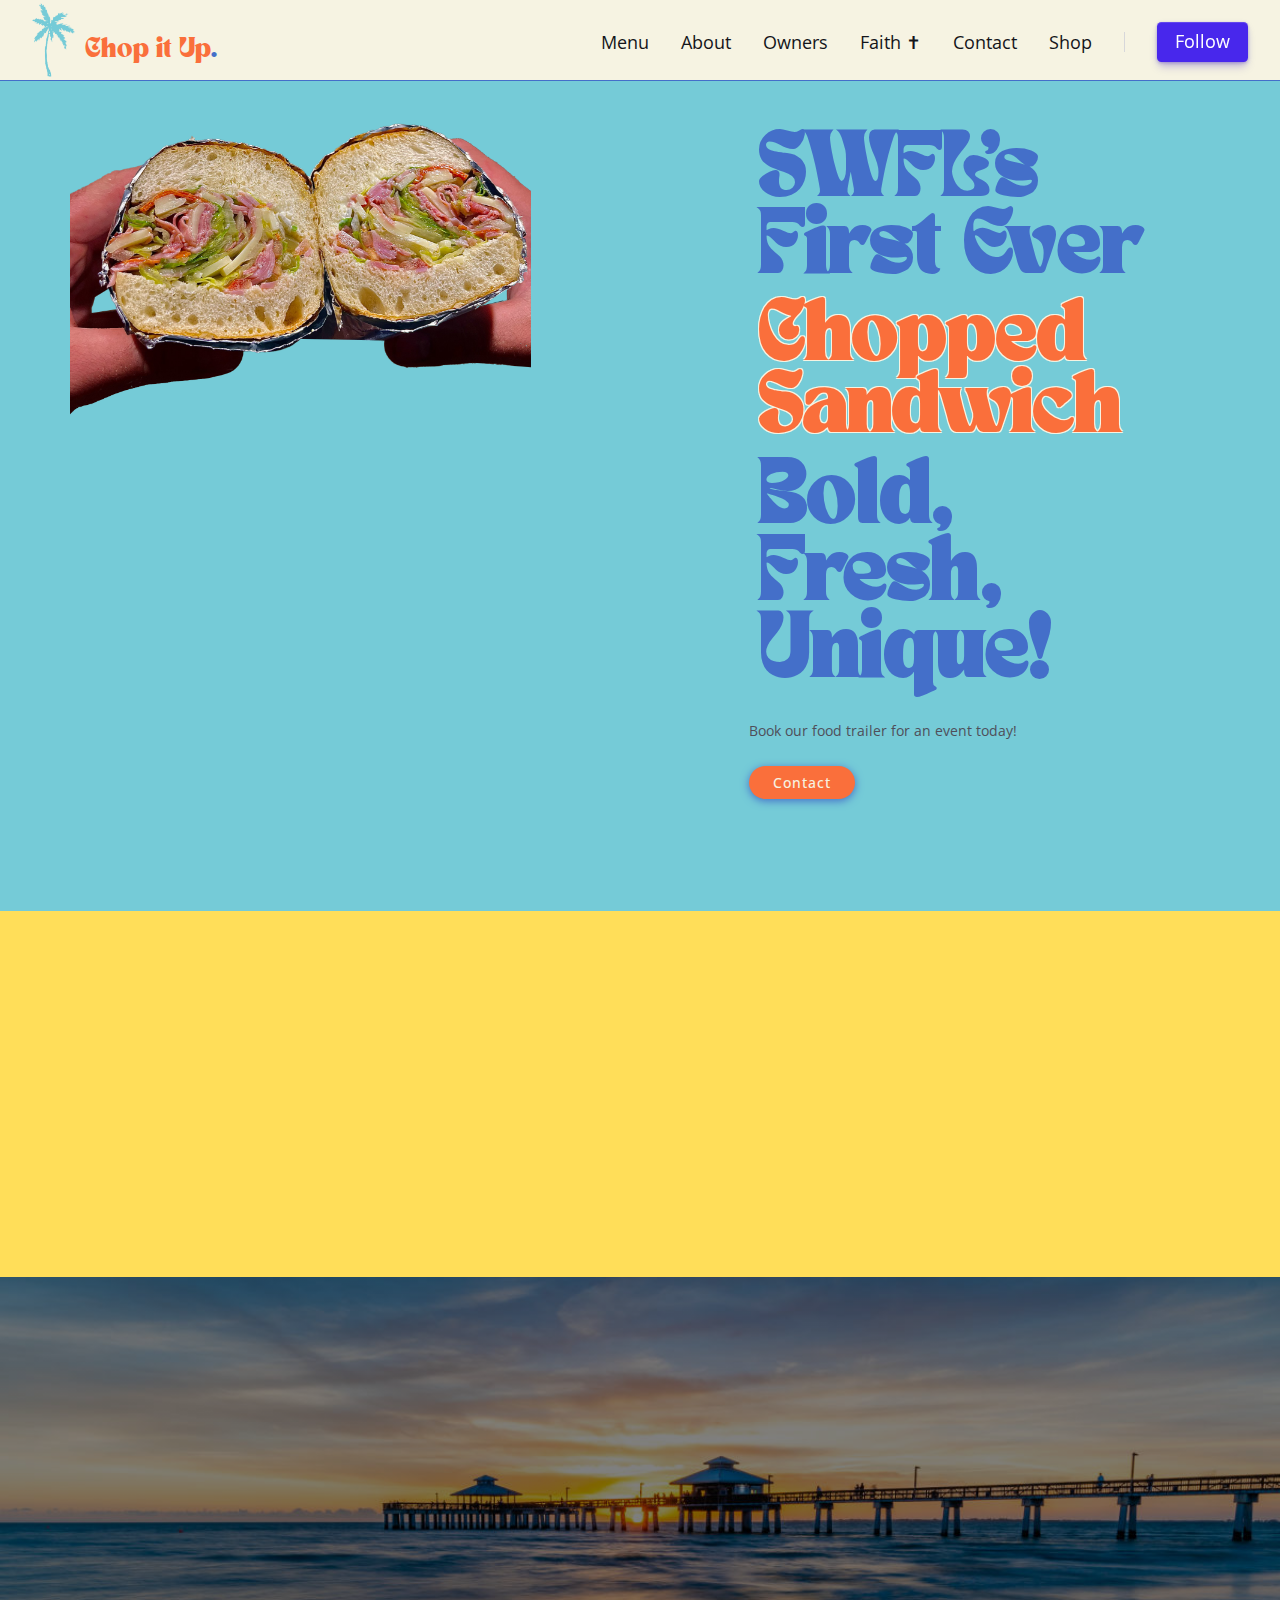
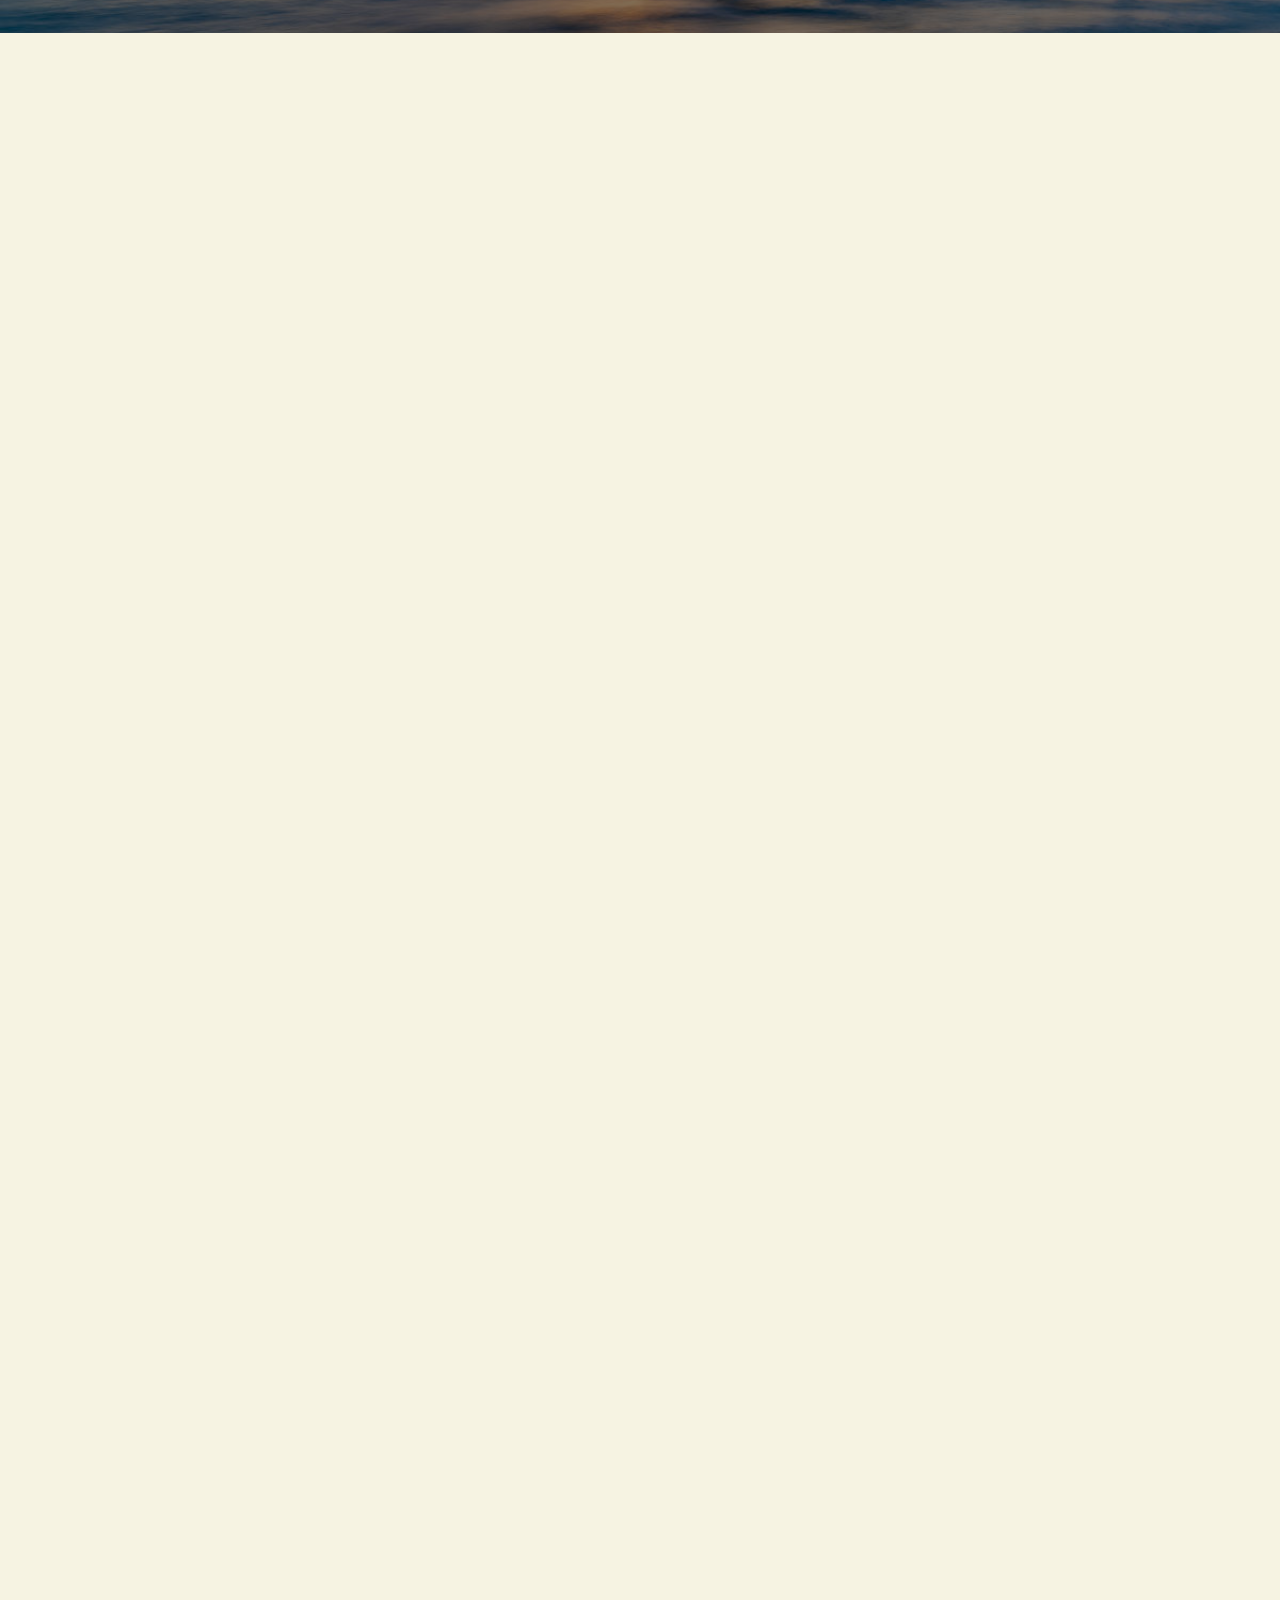
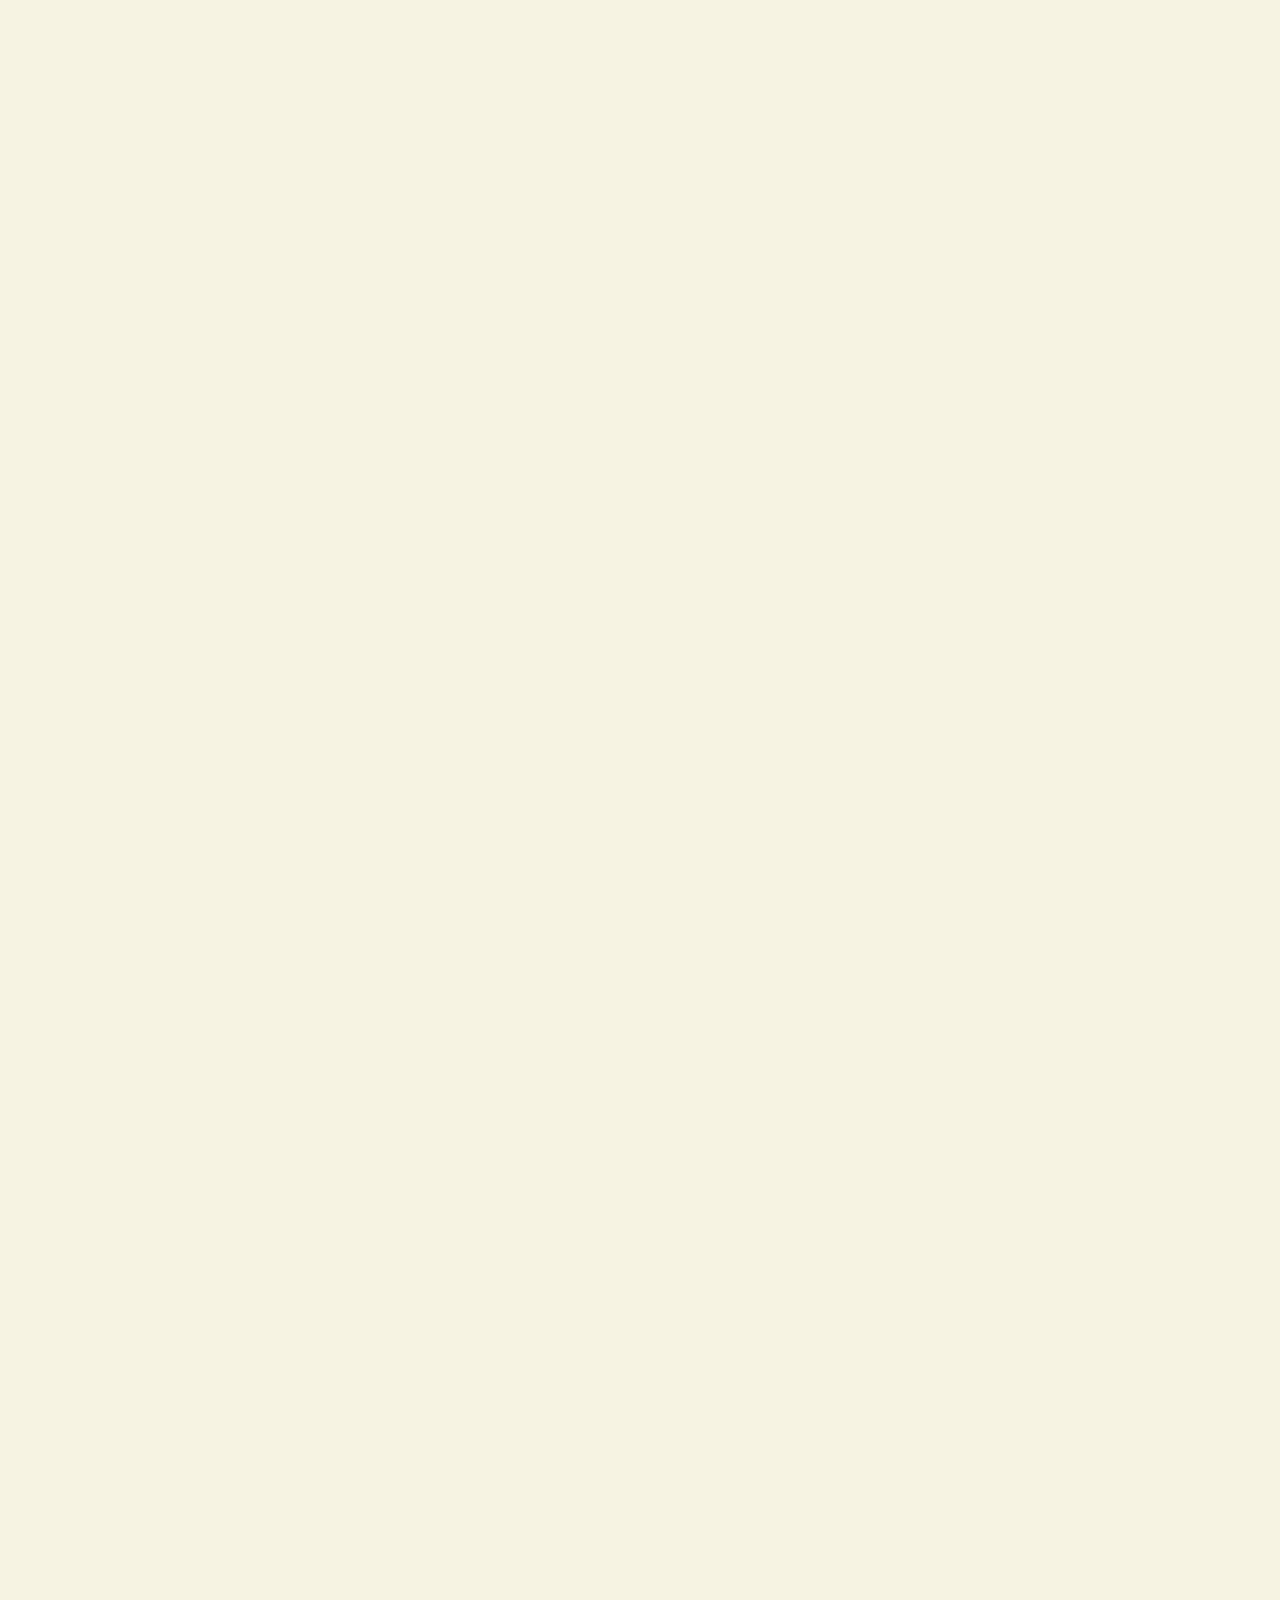
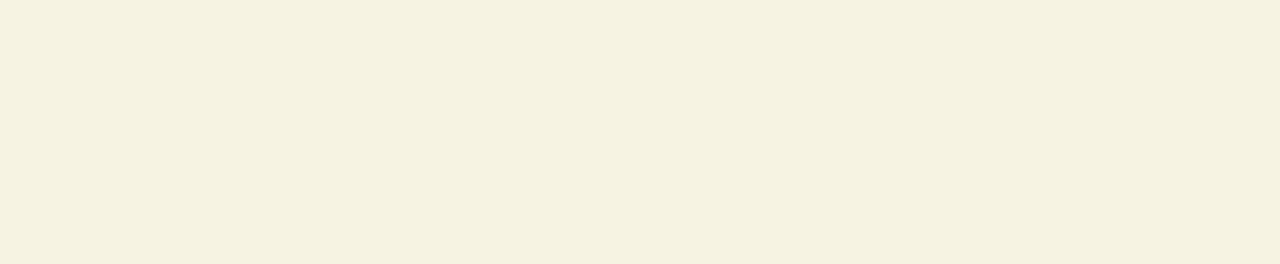
==== commit 7a5e451c: "fix bugs" ====
--- a/index.html
+++ b/index.html
@@ -109,16 +109,16 @@
           <br>Bold, Fresh, Unique!</h2>
           <p data-aos="fade-up" data-aos-delay="100">Book our food trailer for an event today!</p>
           <div class="d-flex align-items-center align-items-lg-start text-center text-lg-start">
-            <a href="#footer" class="btn-book-a-table" data-aos="zoom-out" data-aos-delay="300">Contact</a>
+            <a href="#footer" class="btn-book-a-table" data-aos="fade-up">Contact</a>
           </div>
         </div>
       </div>
       <!-- Social media icons -->
       <div class="social-icons d-flex justify-content-end">
-        <a href="https://www.instagram.com/chopitupflorida/" class="icon-link ms-2" target="_blank" data-aos="zoom-out" data-aos-delay="300">
+        <a href="https://www.instagram.com/chopitupflorida/" class="icon-link ms-2" target="_blank" data-aos="fade-up">
           <i class="bi bi-instagram"></i>
         </a>
-        <a href="https://www.facebook.com/profile.php?id=61559036777162&mibextid=LQQJ4d" class="icon-link ms-2" target="_blank" data-aos="zoom-out" data-aos-delay="300">
+        <a href="https://www.facebook.com/profile.php?id=61559036777162&mibextid=LQQJ4d" class="icon-link ms-2" target="_blank" data-aos="fade-up">
           <i class="bi bi-facebook"></i>
         </a>
       </div>
--- a/assets/css/main.css
+++ b/assets/css/main.css
@@ -1648,9 +1648,9 @@
 /* Base styles that apply to all screen sizes */
 .hero{
   position: relative;
-  margin-top: -100px;
+  margin-top: -70px;
   min-height: 100vh; /* Ensure the section takes at least the full viewport height */
-  padding-bottom: 0px; /* Add padding to ensure content fits */
+  padding-bottom: 20px; /* Add padding to ensure content fits */
 }
 .hero .container {
   padding: 0; /* Add padding on the sides */
@@ -1779,7 +1779,7 @@
 @media (max-width: 480px) {
   .hero {
     min-height: auto; /* Ensure dynamic height */
-    padding-bottom: 0px; /* Extra padding for very small screens */
+    padding-bottom: 20px; /* Extra padding for very small screens */
   }
 
   .hero h2 {
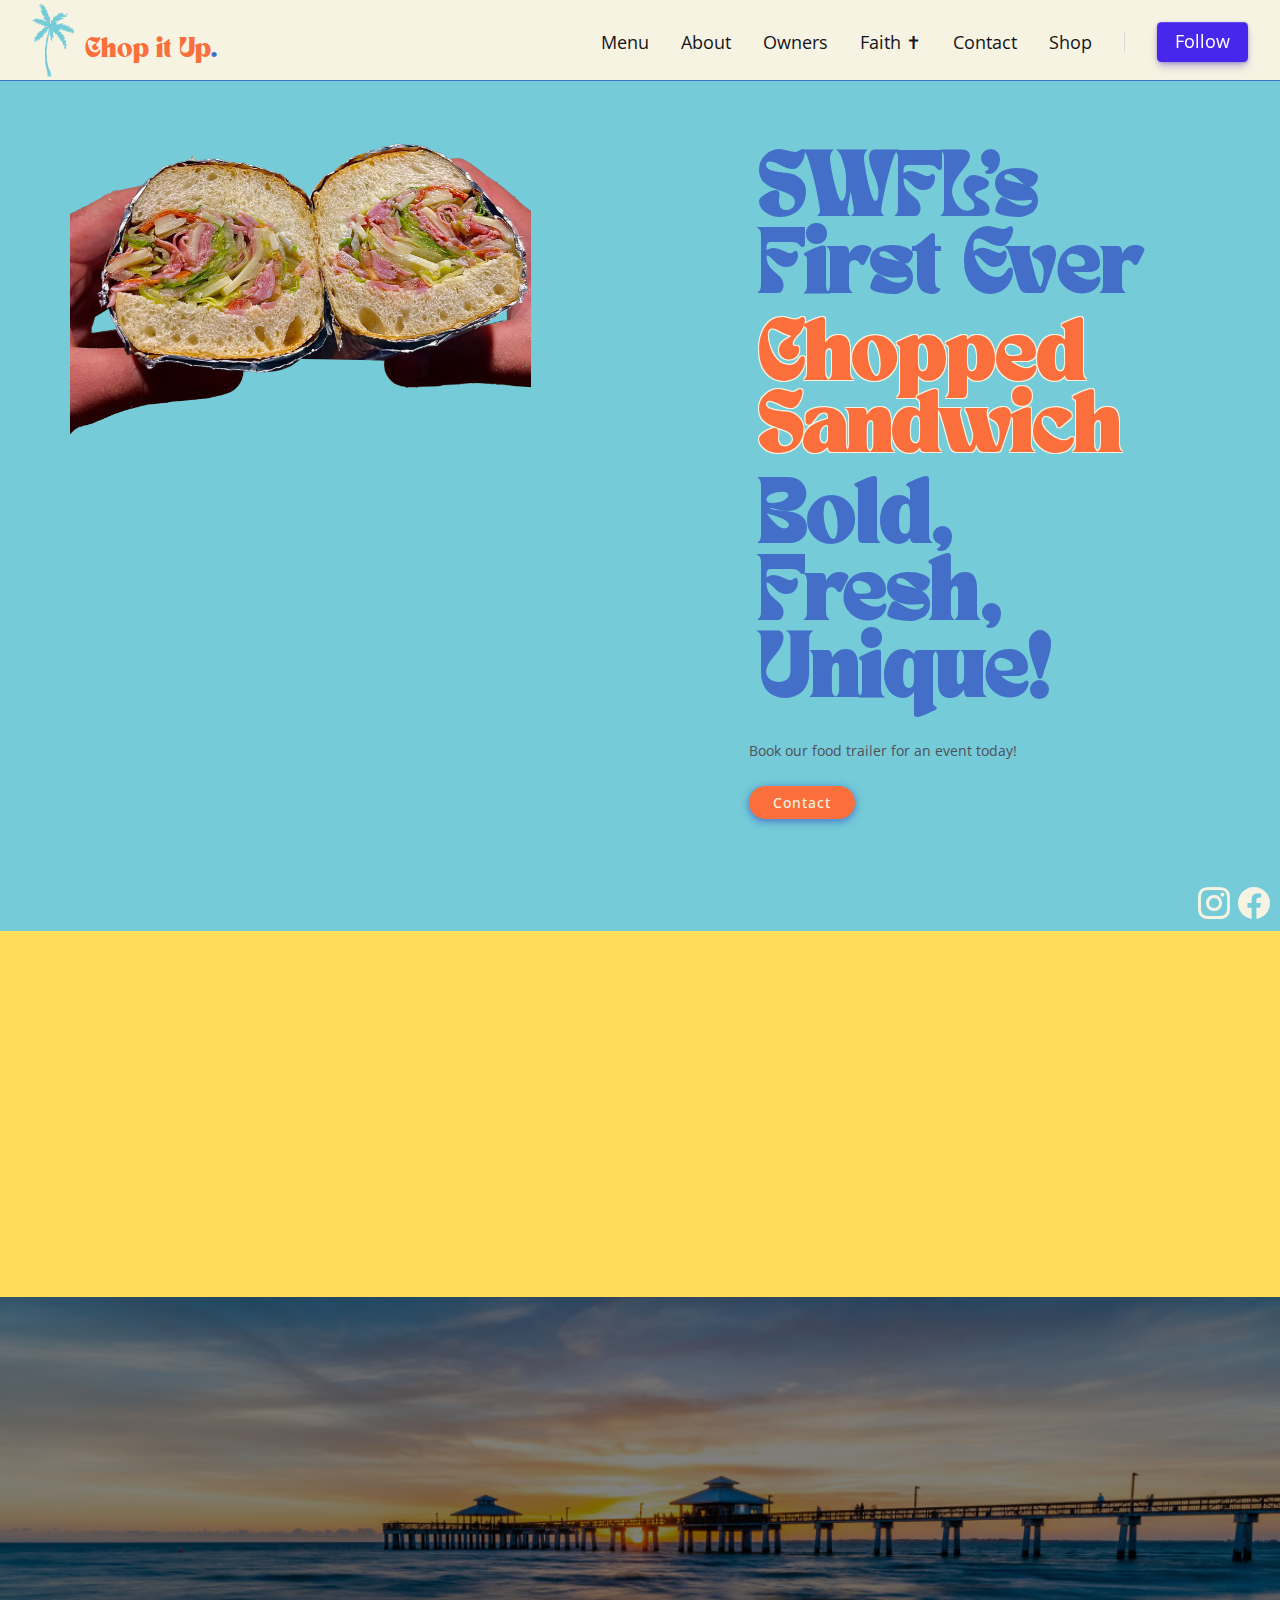
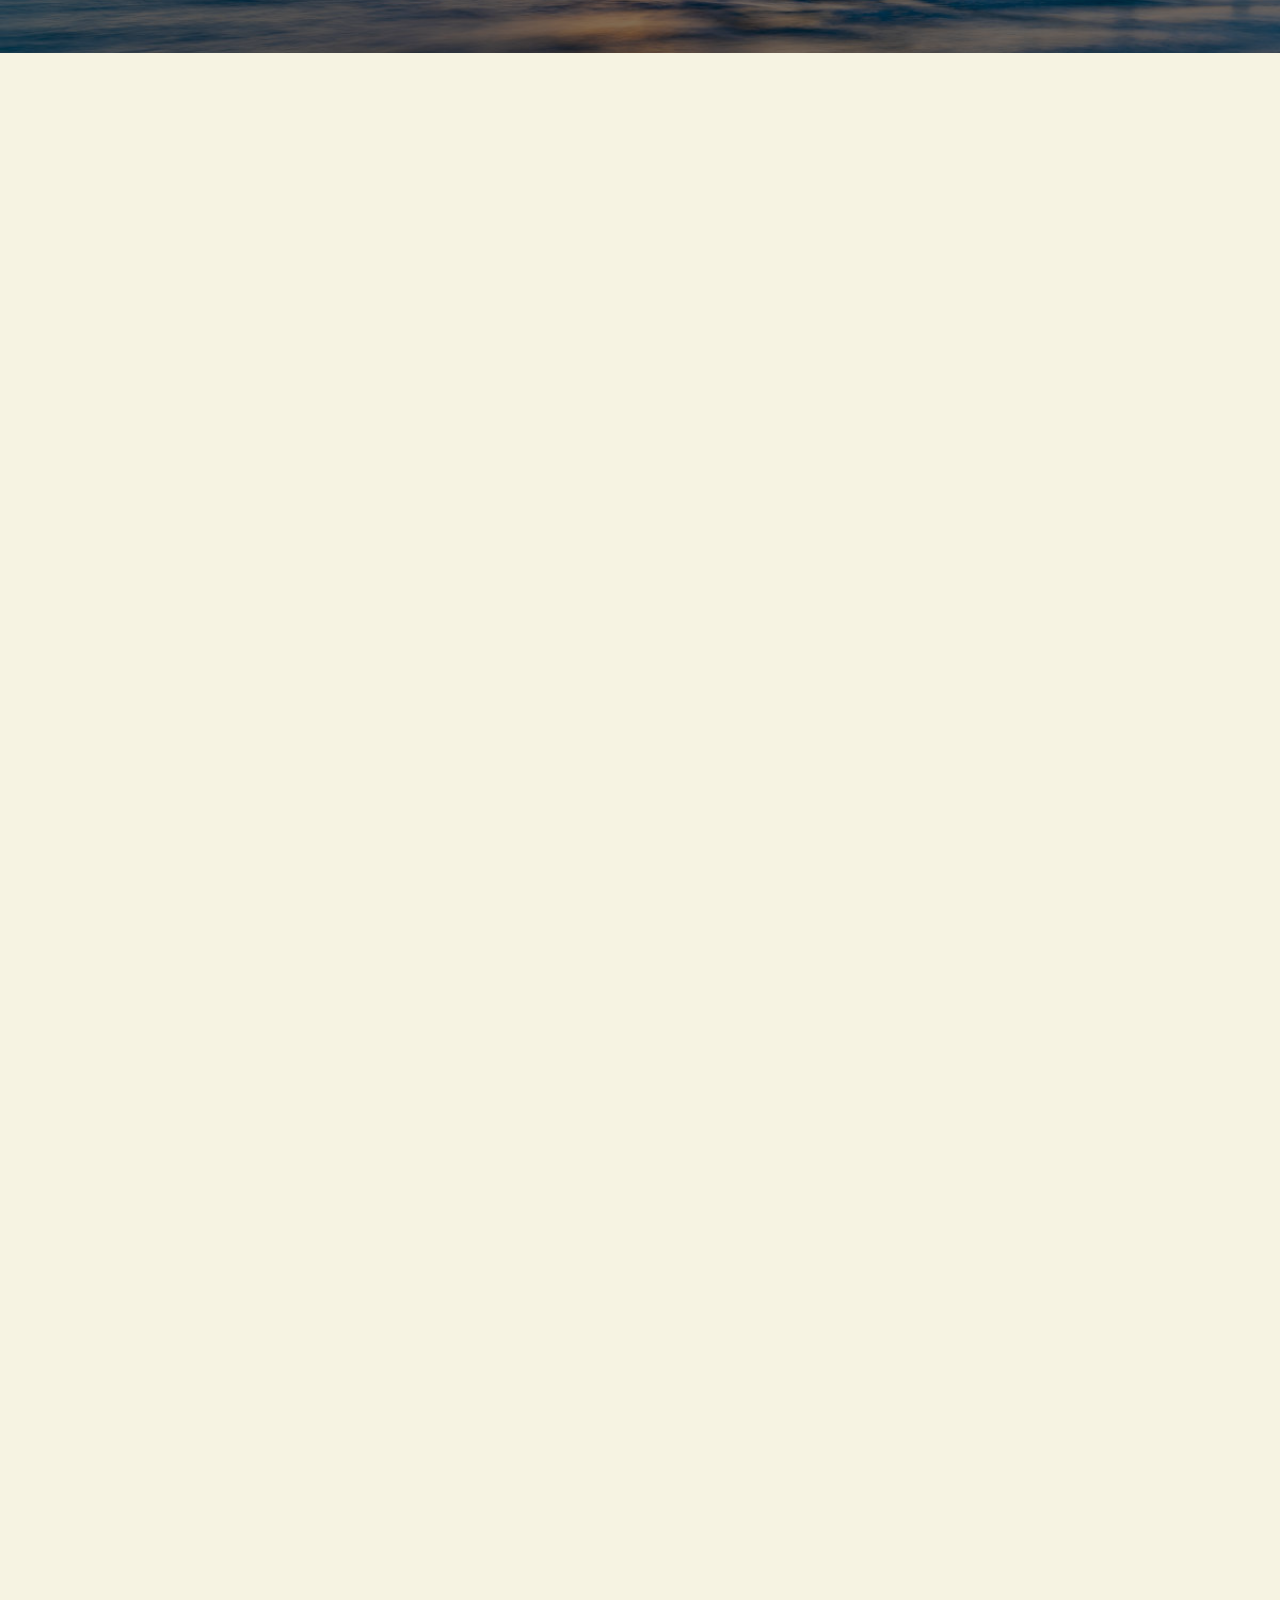
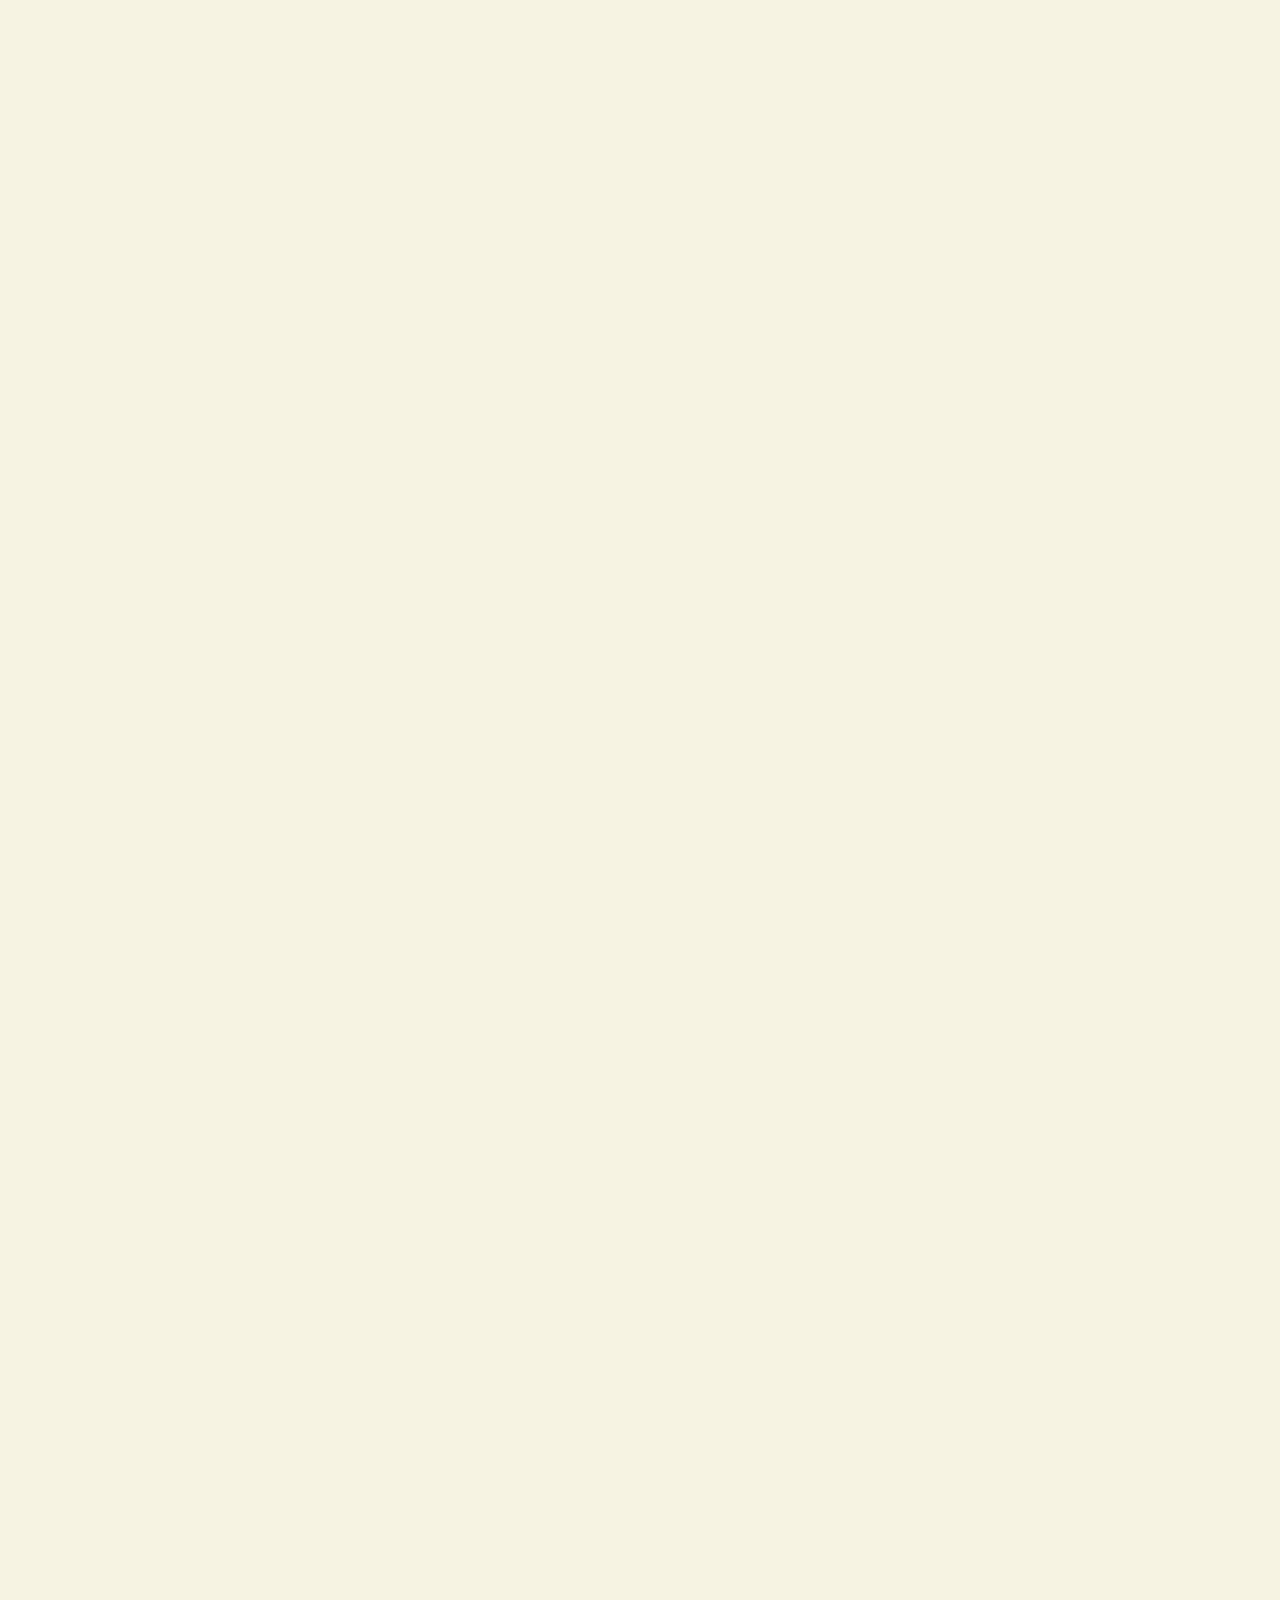
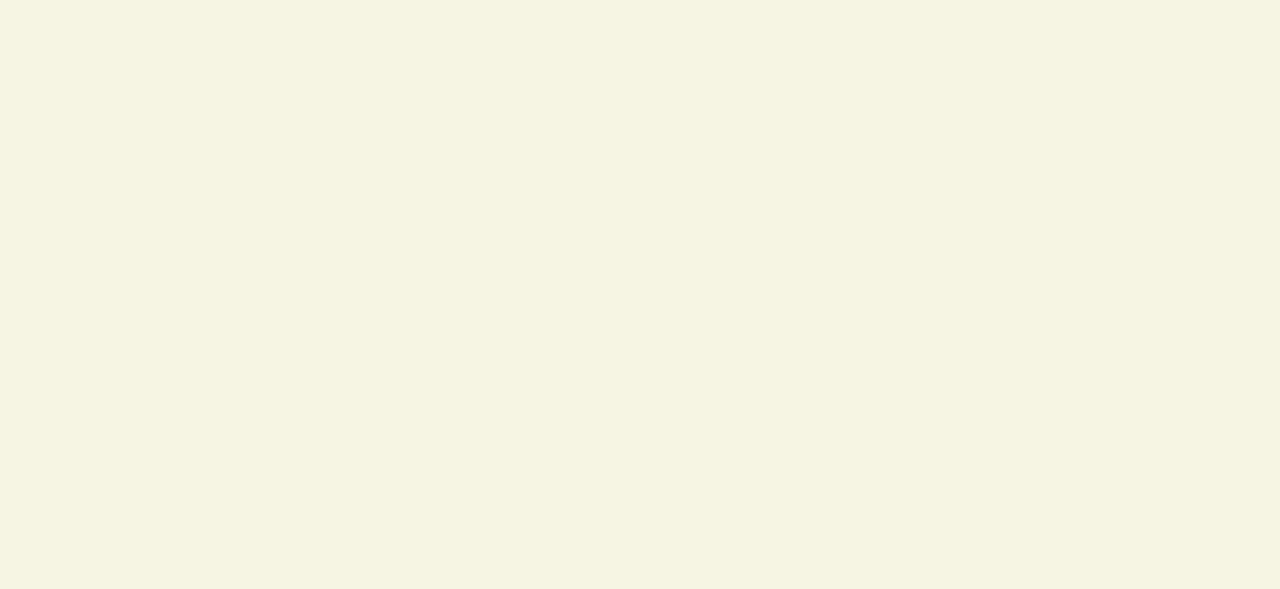
==== commit 6037042b: "add sandwich, fix bugs" ====
--- a/index.html
+++ b/index.html
@@ -107,18 +107,18 @@
           <h2 data-aos="fade-up">SWFL's First Ever </br>
           <span>Chopped Sandwich</span>
           <br>Bold, Fresh, Unique!</h2>
-          <p data-aos="fade-up" data-aos-delay="100">Book our food trailer for an event today!</p>
+          <p>Book our food trailer for an event today!</p>
           <div class="d-flex align-items-center align-items-lg-start text-center text-lg-start">
-            <a href="#footer" class="btn-book-a-table" data-aos="fade-up">Contact</a>
+            <a href="#footer" class="btn-book-a-table">Contact</a>
           </div>
         </div>
       </div>
       <!-- Social media icons -->
       <div class="social-icons d-flex justify-content-end">
-        <a href="https://www.instagram.com/chopitupflorida/" class="icon-link ms-2" target="_blank" data-aos="fade-up">
+        <a href="https://www.instagram.com/chopitupflorida/" class="icon-link ms-2" target="_blank">
           <i class="bi bi-instagram"></i>
         </a>
-        <a href="https://www.facebook.com/profile.php?id=61559036777162&mibextid=LQQJ4d" class="icon-link ms-2" target="_blank" data-aos="fade-up">
+        <a href="https://www.facebook.com/profile.php?id=61559036777162&mibextid=LQQJ4d" class="icon-link ms-2" target="_blank">
           <i class="bi bi-facebook"></i>
         </a>
       </div>
@@ -320,8 +320,8 @@
           <div class="tab-pane fade active show" id="menu-starters">
 
             <div class="tab-header text-center">
-              <p>6in | 12in</p>
               <h3 class="menu-header">Sandwiches</h3>
+              <p><span class="sandwich-size">6in | 12in</span></p>
             </div>
 
             <div class="row gy-5">
@@ -396,21 +396,21 @@
                 <a href="" class="glightbox"><img src="" class="menu-img img-fluid" alt=""></a>
                 <h4 class="item-name">BLT</h4>
                 <p class="price">
-                  8 | 15
-                </p>
-                <p class="ingredients text-center">
-                  Signature bacon, lettuce, tomato, mayo
-                </p>
-              </div> 
-
-              <!-- <div class="col-lg-4 menu-item">
+                 $ 8 | 15
+                </p>
+                <p class="ingredients text-center">
+                  Signature bacon, lettuce, tomato, mayo or choice of housemade sauce (bufflo, chipotle, pesto, cranberry)
+                </p>
+              </div> 
+
+              <div class="col-lg-4 menu-item">
                 <a href="" class="glightbox"><img src="" class="menu-img img-fluid" alt=""></a>
-                <h4 class="item-name">Cool Cucumber</h4>
-                <p class="price">
-                  9 | 17
-                </p>
-                <p class="ingredients text-center">
-                  Turkey, swiss, lettuce, tomato, cucumber, avocado, mayo
+                <h4 class="item-name">KIDS!</h4>
+                <p class="price">
+                  $8 - 6in
+                </p>
+                <p class="ingredients text-center">
+                  Choice of turkey or ham, cheese (cheddar, pepperjack, swiss, or provolone), any toppings (lettuce, tomato, onion, pickle), mayo or mustand
                 </p>
               </div> 
 
@@ -423,7 +423,7 @@
                 <p class="ingredients text-center">
                   Chicken, mozzarella, arugula, tomato, balsamic glaze                
                 </p>
-              </div>  -->
+              </div>  
 
             </div>
           </div>
@@ -431,8 +431,8 @@
           <div class="tab-pane fade" id="menu-breakfast">
 
             <div class="tab-header text-center">
-              <p>32oz</p>
               <h3 class="menu-header">Salads</h3>
+              <p><span class="sandwich-size">32oz</span></p>
             </div>
 
             <div class="row gy-5">
--- a/assets/css/main.css
+++ b/assets/css/main.css
@@ -939,21 +939,46 @@
   margin-top: -110px;
 }
 
+.menu .nav-link.active {
+  color: white !important; /* Ensures the font color is white for the active tab */
+  border-color: #fa6f3b; /* Your custom border color */
+  background-color: #446fc9; /* Your custom background color */
+  padding: 10px 15px; /* Adds consistent padding inside the active tab */
+}
+
+.menu .nav-link.active h4 {
+  color: white !important; /* Ensures the <h4> element inside the active tab is white */
+}
+
+.menu .nav-link.active:hover,
+.menu .nav-link.active:focus {
+  color: white !important;
+  background-color: #446fc9; /* Ensures color stays the same on hover or focus */
+}
+
+
 .menu-header{
   font-family: 'TAN Nimbus';
   margin-bottom: 20px;
 }
 
+.sandwich-size {
+  font-size: 23px;
+  color: #ff6600;
+  font-weight: bold;
+  margin-bottom: 16px; /* Adjust the value as needed */
+  display: inline-block; /* Ensure margin applies */
+}
+
 .menu .nav-tabs {
   border: 0;
 }
 
 .menu .nav-link {
-  margin: 0 10px;
-  padding: 10px 5px;
+  margin: 10px 10px 10px 10px;
   transition: 0.3s;
   color: var(--color-secondary);
-  border-radius: 0;
+  border-radius: 8px; /* Rounds the corners of all tabs */
   cursor: pointer;
   height: 100%;
   border: 0;
@@ -990,23 +1015,17 @@
 }
 
 .menu .nav-link:hover {
-  color: var(--color-primary);
+  color: white !important;
 }
 
 .menu .nav-link.active {
-  color: var(--color-primary);
-  border-color: var(--color-primary);
+  color: white !important;
+  border-color: #fa6f3b;
+  background-color: #446fc9;
 }
 
 .menu .tab-content .tab-header {
   padding: 30px 0;
-}
-
-.menu .tab-content .tab-header p {
-  font-size: 10px;
-  text-transform: uppercase;
-  color: #676775;
-  margin-bottom: 0;
 }
 
 .menu .tab-content .tab-header h3 {
@@ -1648,7 +1667,7 @@
 /* Base styles that apply to all screen sizes */
 .hero{
   position: relative;
-  margin-top: -70px;
+  margin-top: -50px;
   min-height: 100vh; /* Ensure the section takes at least the full viewport height */
   padding-bottom: 20px; /* Add padding to ensure content fits */
 }
@@ -1779,7 +1798,6 @@
 @media (max-width: 480px) {
   .hero {
     min-height: auto; /* Ensure dynamic height */
-    padding-bottom: 20px; /* Extra padding for very small screens */
   }
 
   .hero h2 {
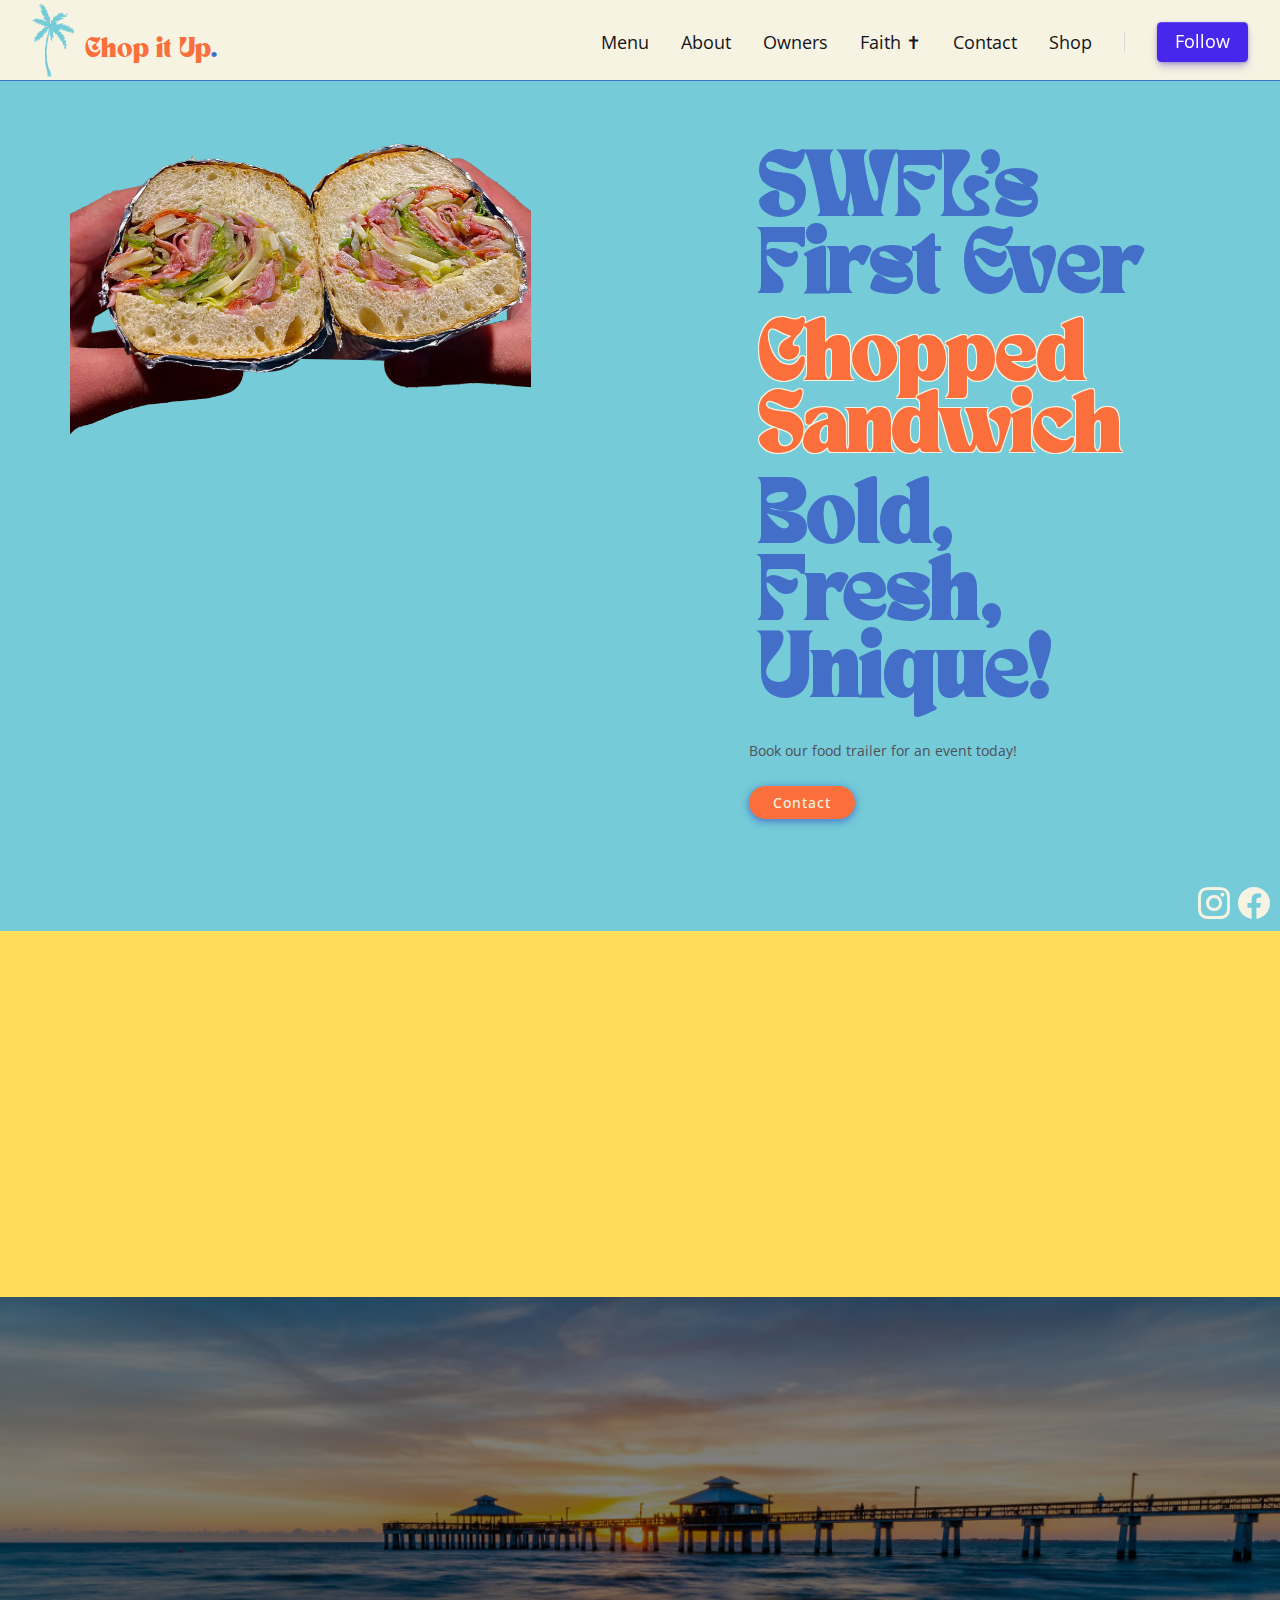
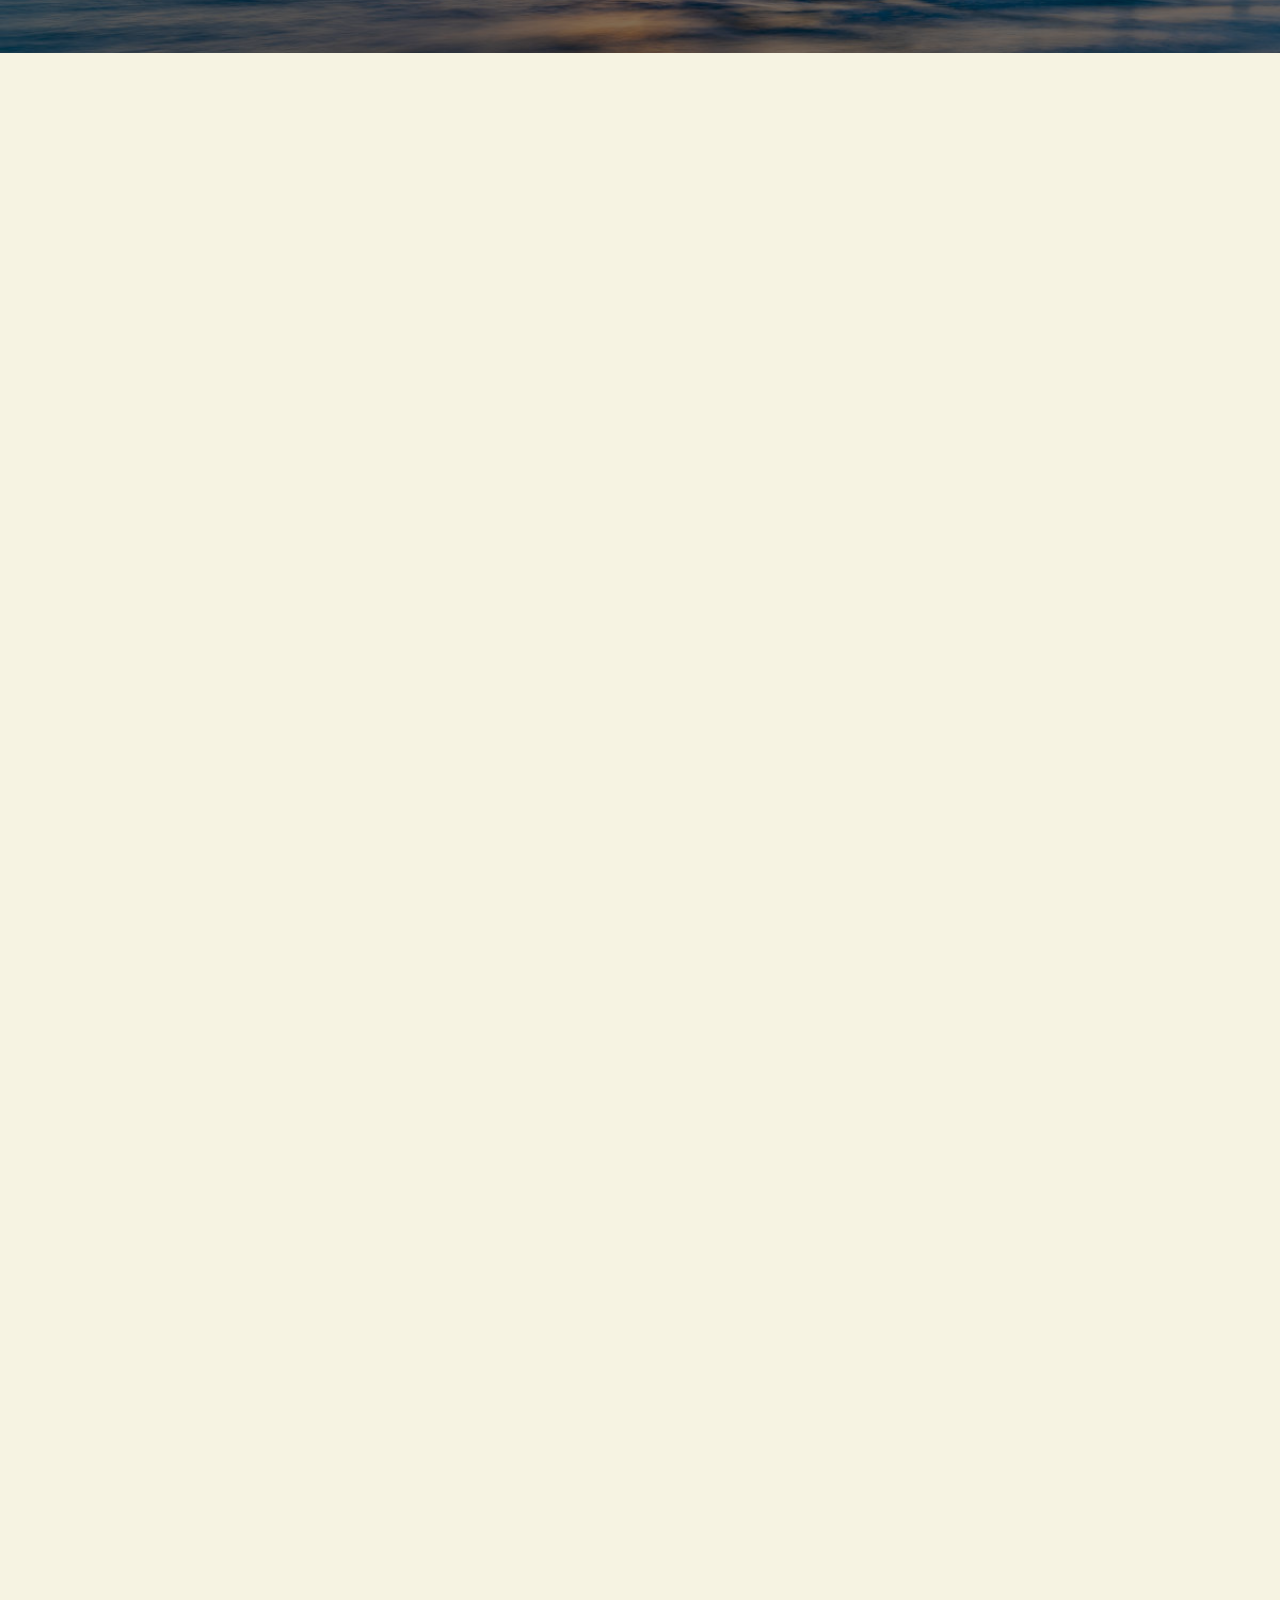
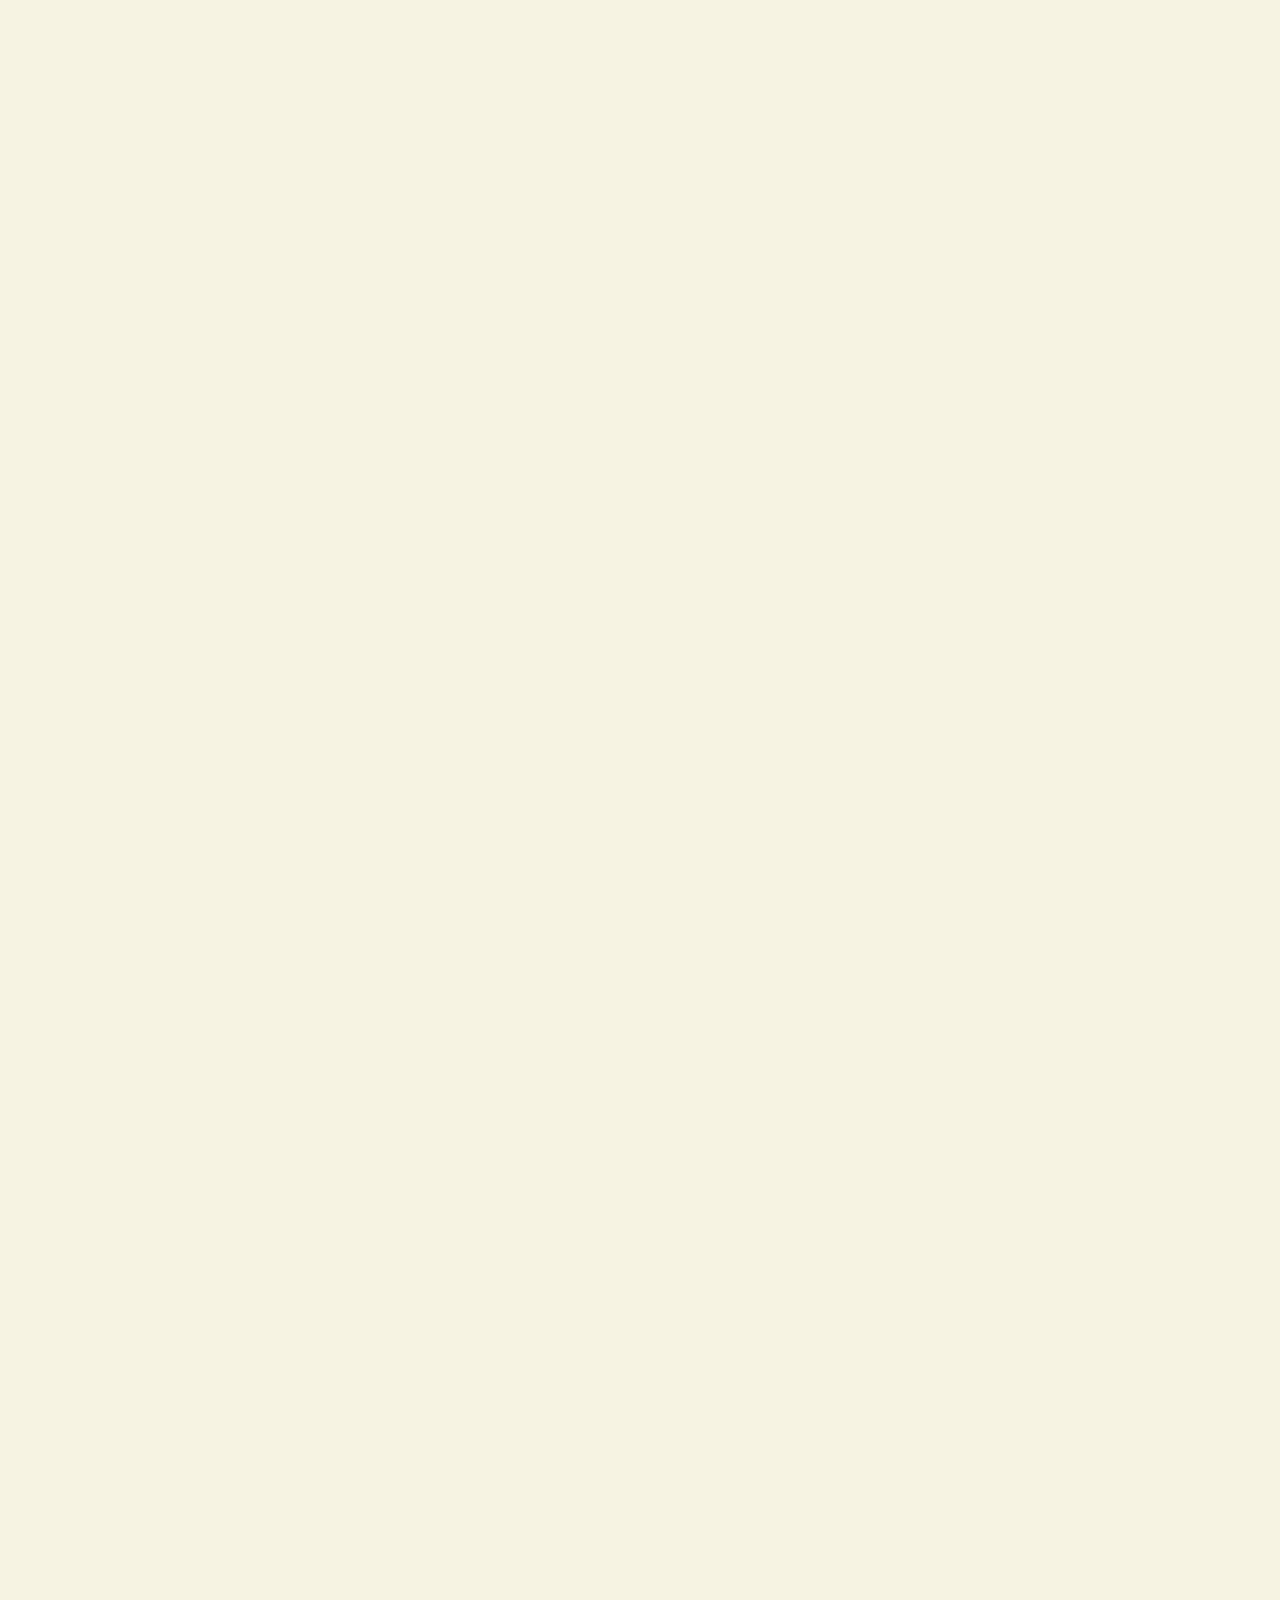
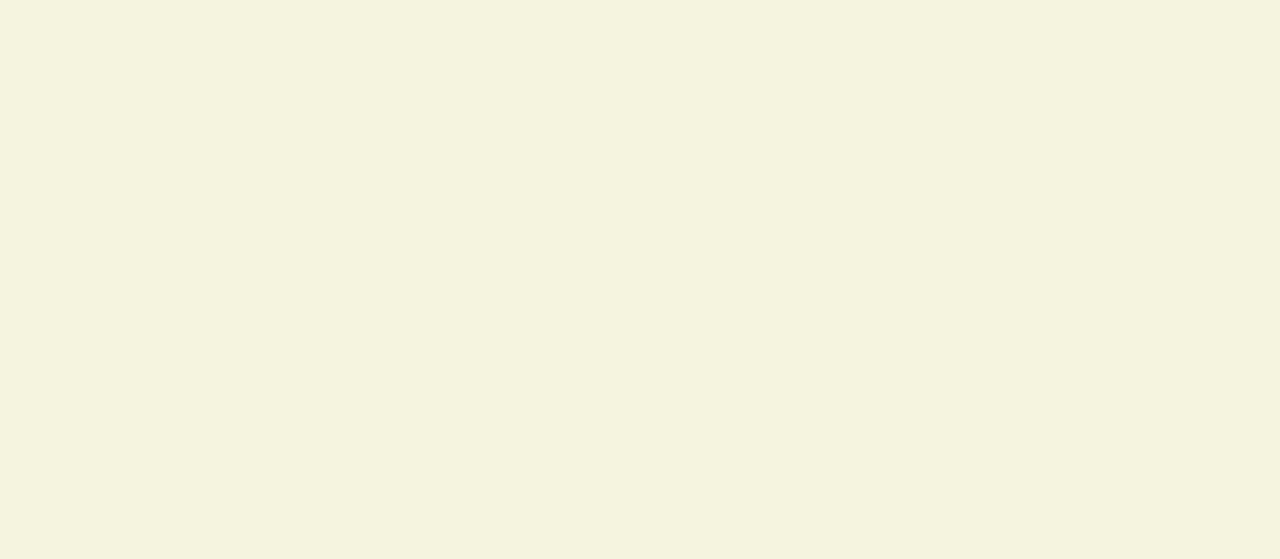
==== commit 57db6eb0: "menu update" ====
--- a/index.html
+++ b/index.html
@@ -410,20 +410,9 @@
                   $8 - 6in
                 </p>
                 <p class="ingredients text-center">
-                  Choice of turkey or ham, cheese (cheddar, pepperjack, swiss, or provolone), any toppings (lettuce, tomato, onion, pickle), mayo or mustand
-                </p>
-              </div> 
-
-              <div class="col-lg-4 menu-item">
-                <a href="" class="glightbox"><img src="" class="menu-img img-fluid" alt=""></a>
-                <h4 class="item-name">Balsamic</h4>
-                <p class="price">
-                  8 | 16
-                </p>
-                <p class="ingredients text-center">
-                  Chicken, mozzarella, arugula, tomato, balsamic glaze                
-                </p>
-              </div>  
+                  Choice of turkey or ham, cheese (cheddar, pepperjack, or provolone), any toppings (lettuce, tomato, onion, pickle), mayo or mustand
+                </p>
+              </div>   
 
             </div>
           </div>
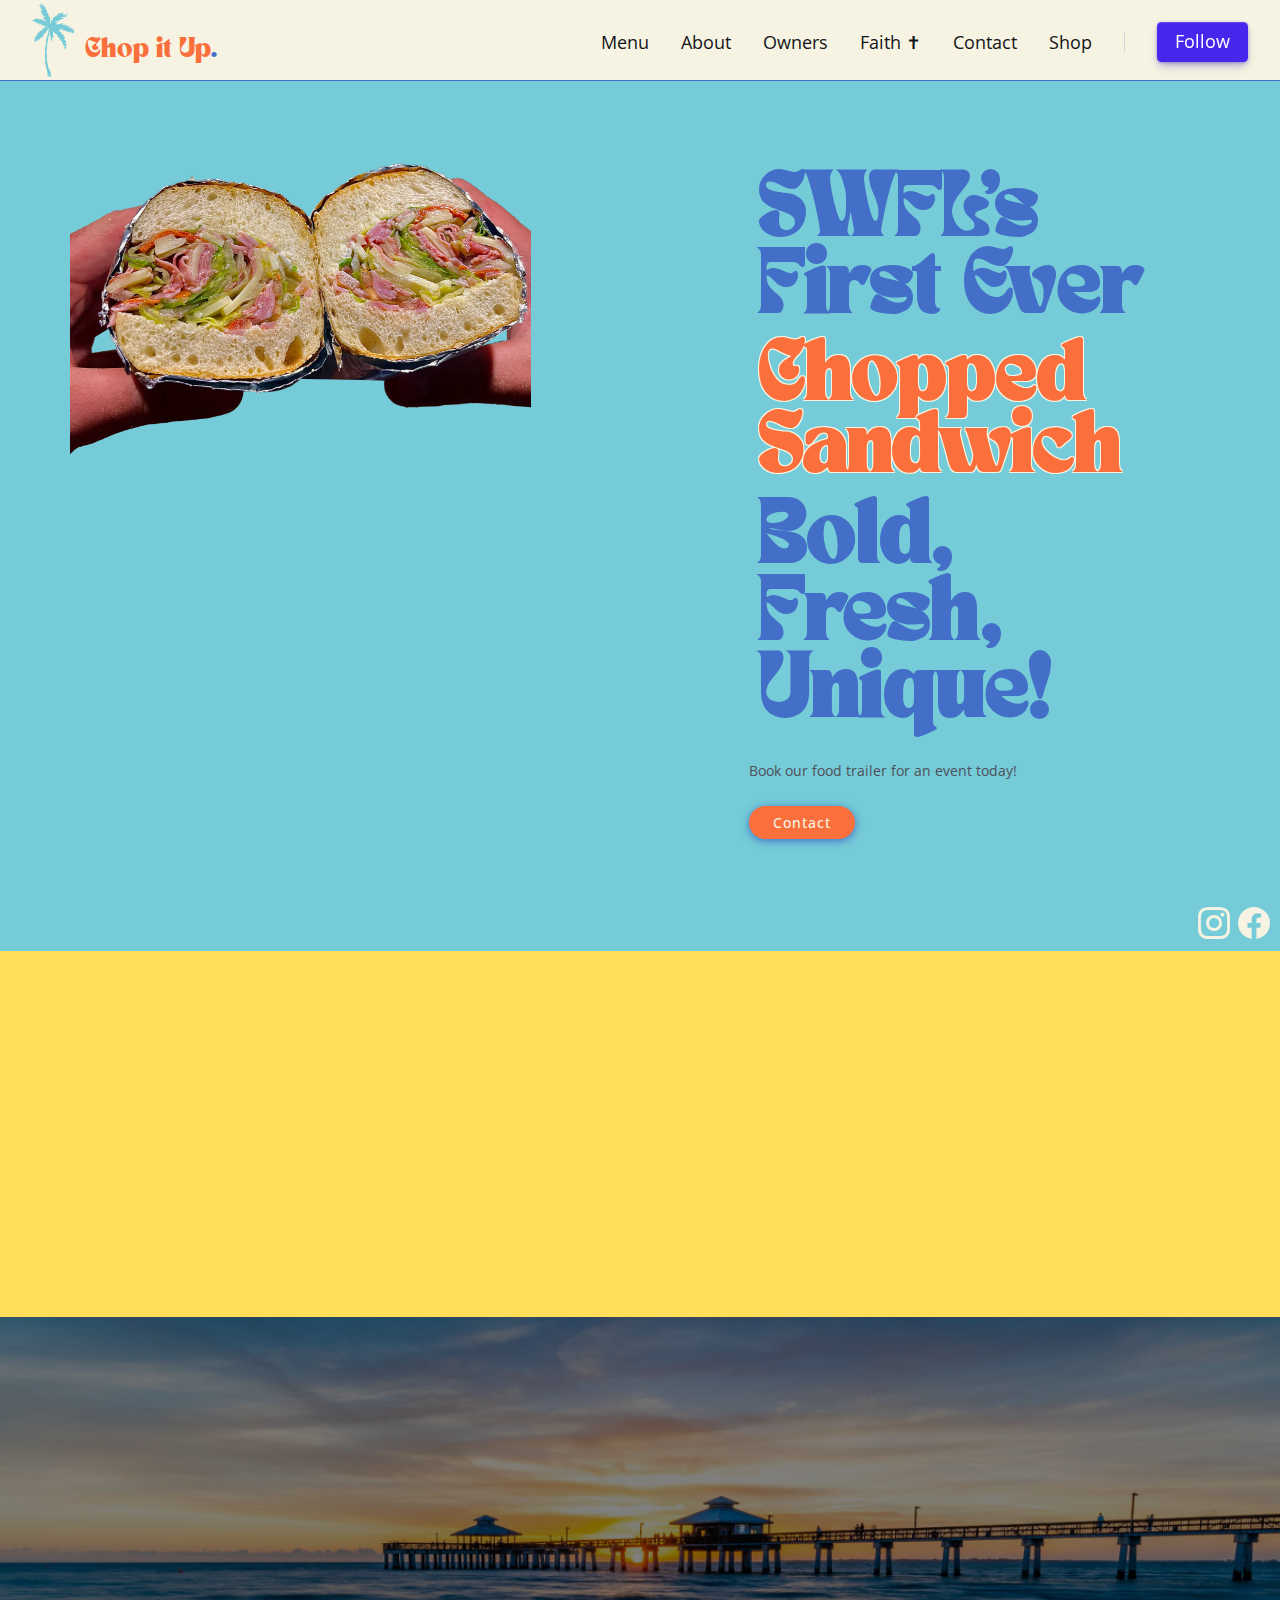
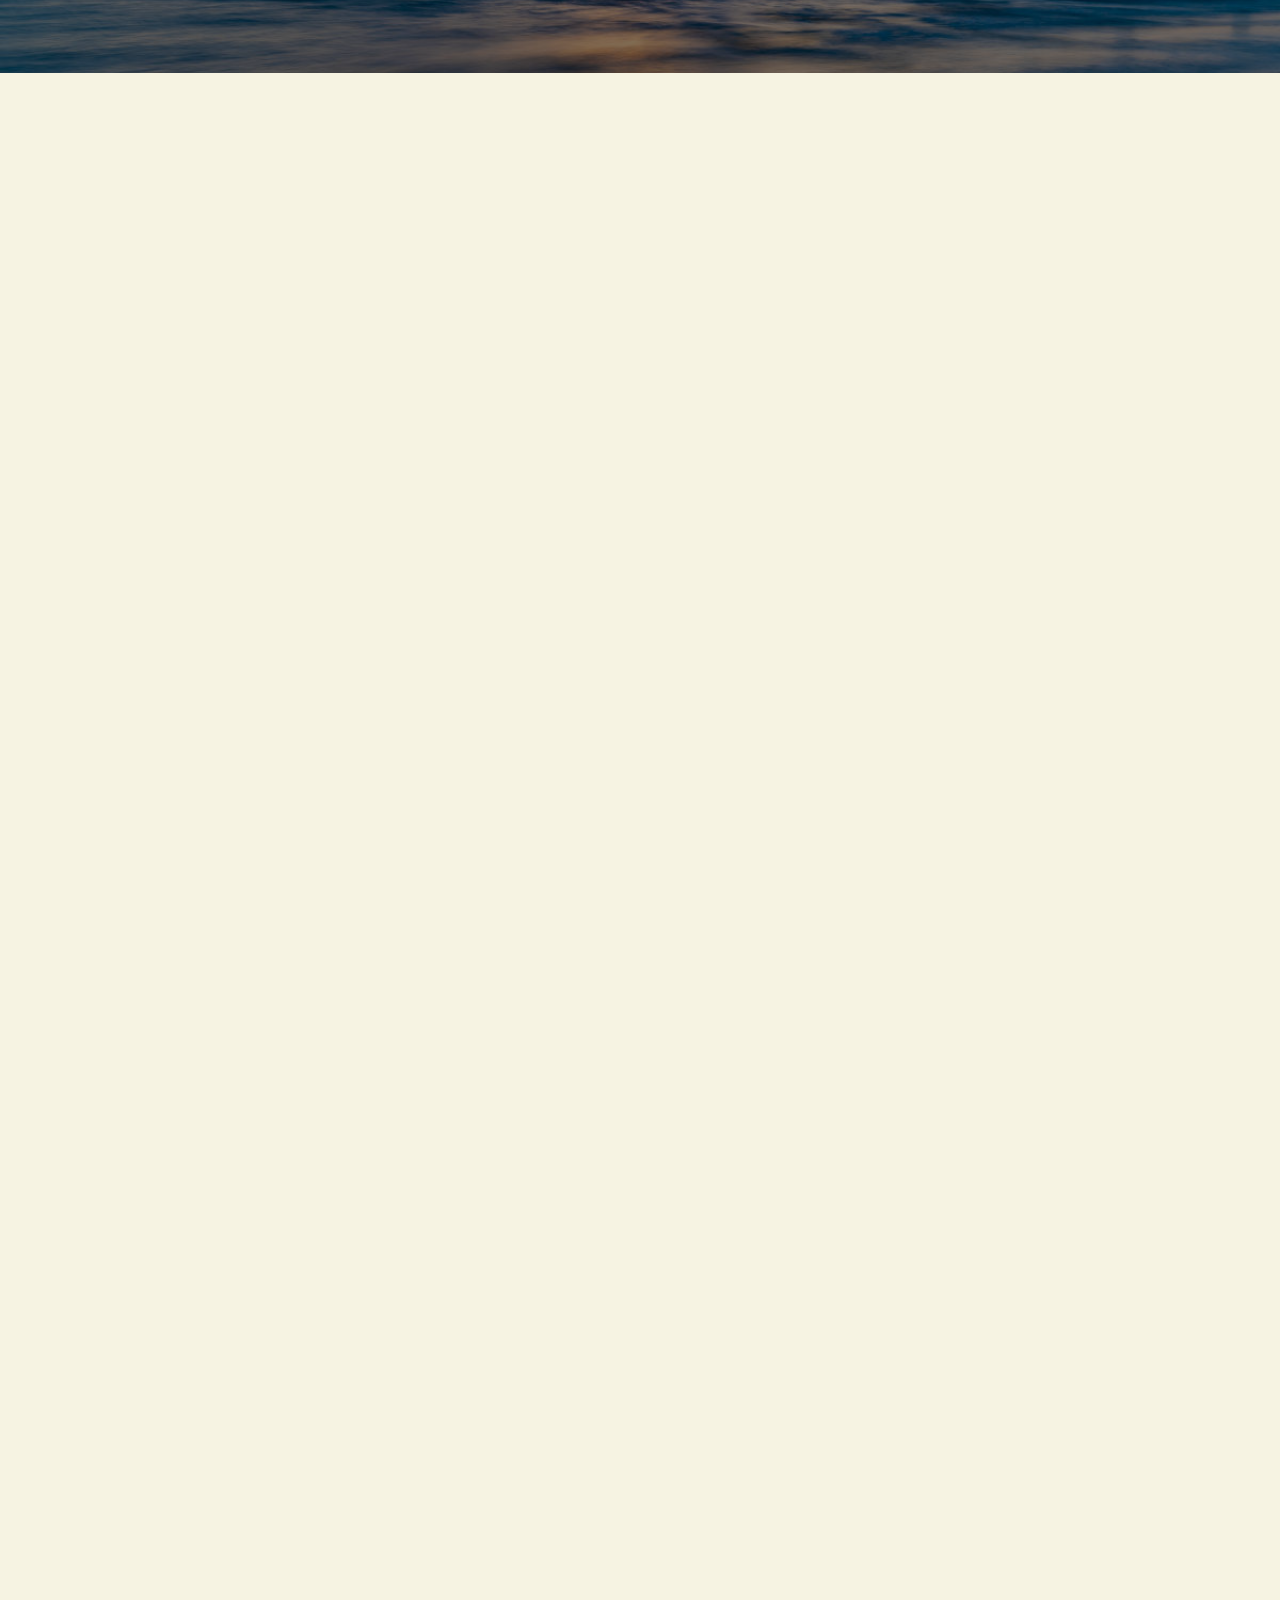
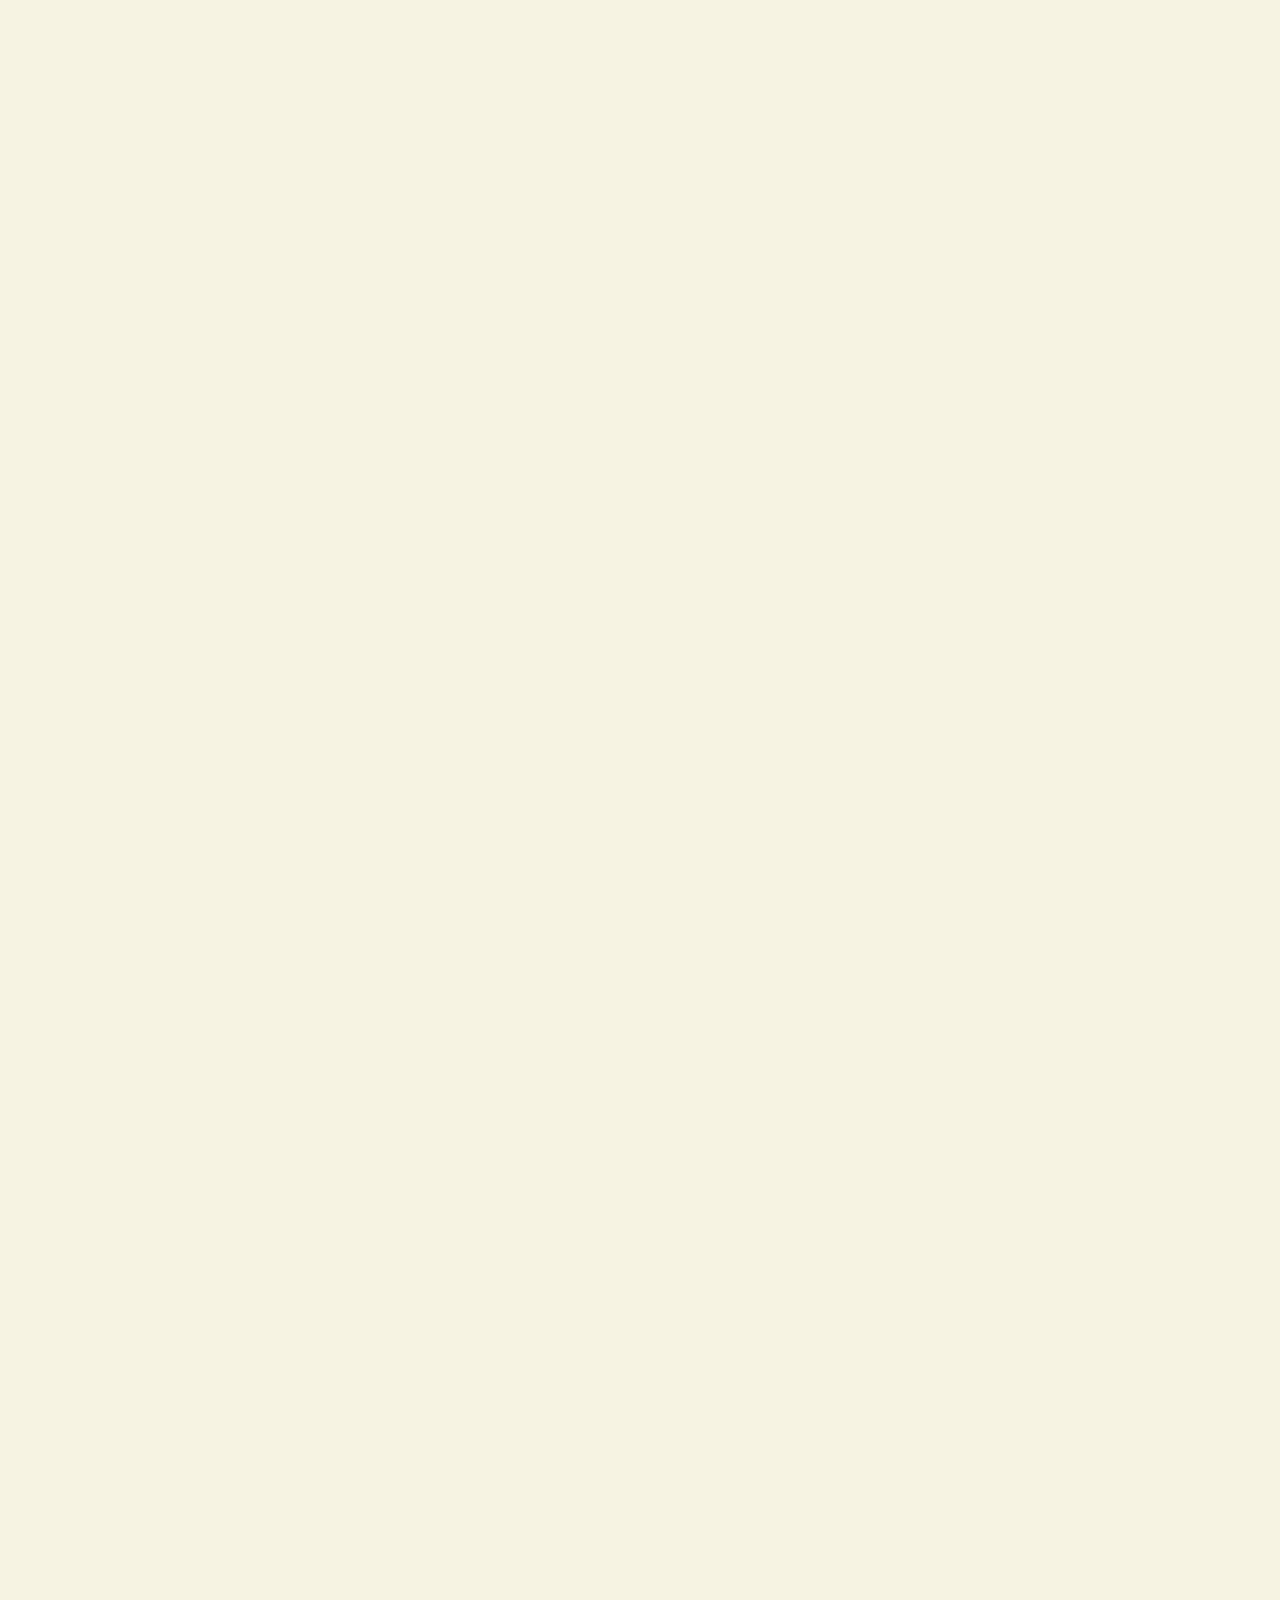
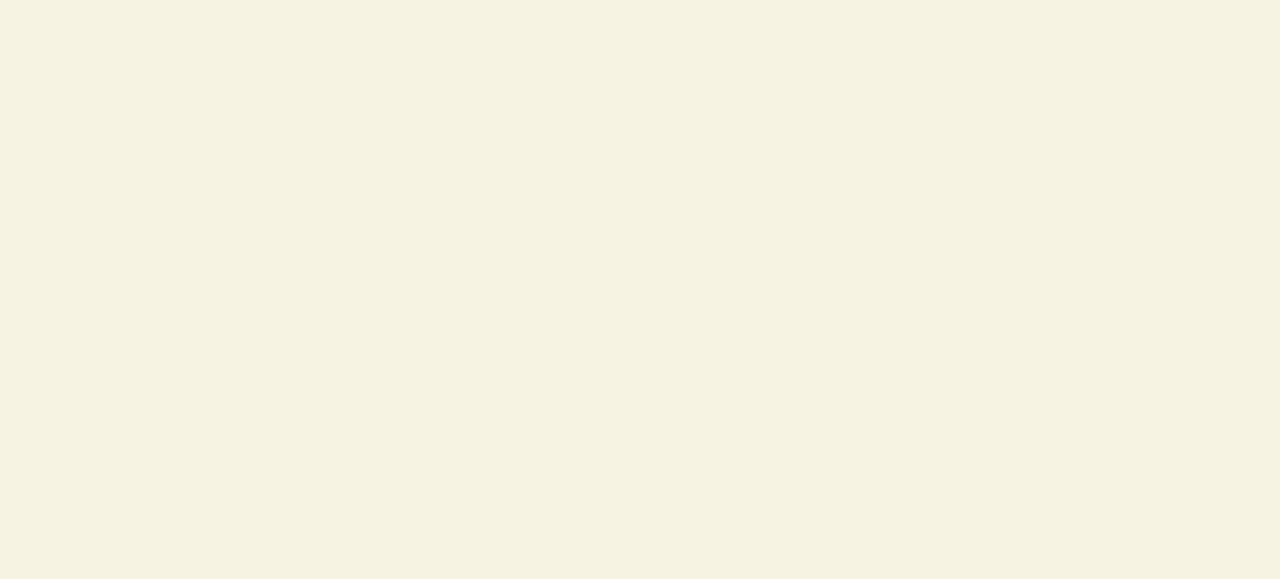
==== commit 68d79adc: "fix prices" ====
--- a/index.html
+++ b/index.html
@@ -330,7 +330,7 @@
                 <a href="assets/img/sandwiches/italian2.png" class="glightbox"><img src="assets/img/sandwiches/italian2.png" class="menu-img img-fluid" alt=""></a>
                 <h4 class="item-name">Chicago Style Italian</h4>
                 <p class="price">
-                  9 | 16
+                  9 | 15
                 </p>
                 <p class="ingredients text-center">
                   Ham, pepperoni, salami, provolone, hot peppers, special lettuce mix, tomato, pickle, onion and mayo
@@ -341,7 +341,7 @@
                 <a href="assets/img/sandwiches/club.png" class="glightbox"><img src="assets/img/sandwiches/club.png" class="menu-img img-fluid" alt=""></a>
                 <h4 class="item-name">The Crunchwich</h4>
                 <p class="price">
-                  10 | 19
+                  11 | 17
                 </p>
                 <p class="ingredients text-center">
                   Turkey, ham, signature bacon, sharp cheddar, tomato, lettuce, house-made pickled red onions, avocado, and our very own tangy chipotle aioli
@@ -352,7 +352,7 @@
                 <a href="assets/img/sandwiches/bufflo.png" class="glightbox"><img src="assets/img/sandwiches/bufflo.png" class="menu-img img-fluid" alt=""></a>
                 <h4 class="item-name">Blazin’ Chicken</h4>
                 <p class="price">
-                  9 | 16
+                  9 | 15
                 </p>
                 <p class="ingredients text-center">
                   Chicken, pepperoni, signature bacon, sharp cheddar, tomato, lettuce, banana peppers, and our homemade zesty buffalo ranch aioli 
@@ -363,7 +363,7 @@
                 <a href="assets/img/sandwiches/cranberry.png" class="glightbox"><img src="assets/img/sandwiches/cranberry.png" class="menu-img img-fluid" alt=""></a>
                 <h4 class="item-name">The Hoosier</h4>
                 <p class="price">
-                  10 | 18
+                  11 | 17
                 </p>
                 <p class="ingredients text-center">
                   Turkey, chicken, signature bacon, pepper jack, lettuce, tomato, house-made pickled jalapeños, and our original sweet cranberry aioli
@@ -385,7 +385,7 @@
                 <a href="assets/img/sandwiches/pesto.png" class="glightbox"><img src="assets/img/sandwiches/pesto.png" class="menu-img img-fluid" alt=""></a>
                 <h4 class="item-name">Basil Delight</h4>
                 <p class="price">
-                  11 | 20
+                  12 | 18
                 </p>
                 <p class="ingredients text-center">
                   Turkey, salami, prosciutto, mozzarella, tomato, arugula, and our freshly made pesto
@@ -396,7 +396,7 @@
                 <a href="" class="glightbox"><img src="" class="menu-img img-fluid" alt=""></a>
                 <h4 class="item-name">BLT</h4>
                 <p class="price">
-                 $ 8 | 15
+                  9 | 14
                 </p>
                 <p class="ingredients text-center">
                   Signature bacon, lettuce, tomato, mayo or choice of housemade sauce (bufflo, chipotle, pesto, cranberry)
--- a/assets/css/main.css
+++ b/assets/css/main.css
@@ -1667,9 +1667,8 @@
 /* Base styles that apply to all screen sizes */
 .hero{
   position: relative;
-  margin-top: -50px;
+  margin-top: -30px;
   min-height: 100vh; /* Ensure the section takes at least the full viewport height */
-  padding-bottom: 20px; /* Add padding to ensure content fits */
 }
 .hero .container {
   padding: 0; /* Add padding on the sides */
@@ -1677,7 +1676,7 @@
   justify-content: center; /* Horizontally center */
   align-items: center; /* Vertically center */
   width: 100vw;; 
-  height: 80vh;
+  height: 70vh;
 }
 
 .hero h2 {
@@ -1685,7 +1684,7 @@
   margin-bottom: 20px;
   color: var(--color-secondary);
   font-family: 'TAN Nimbus';
-  padding: 10px 10px;
+  padding: 10px 10px 10px 10px;
 }
 
 .hero h2 span {
@@ -1744,7 +1743,7 @@
 /* Media xl */
 @media screen and (min-width: 1024px) and (max-width: 1280px) {
   .hero {
-    padding: 0px 0 0 0; 
+   
   }
 
   .hero h2 {
@@ -1759,7 +1758,7 @@
 /* Media l */
 @media screen and (max-width: 1024px) and (min-width: 768px){
   .hero {
-    padding: 0px 0 0px 0; /* Adjust padding for smaller and medium screens */
+ 
   }
 
   .hero .btn-book-a-table {
@@ -1779,7 +1778,7 @@
 @media (max-width: 768px) {
   .hero {
     min-height: auto; /* Let the section grow as needed */
-    padding-bottom: 0px; /* Add padding for smaller screens */
+    
   }
 
   .hero h2 {
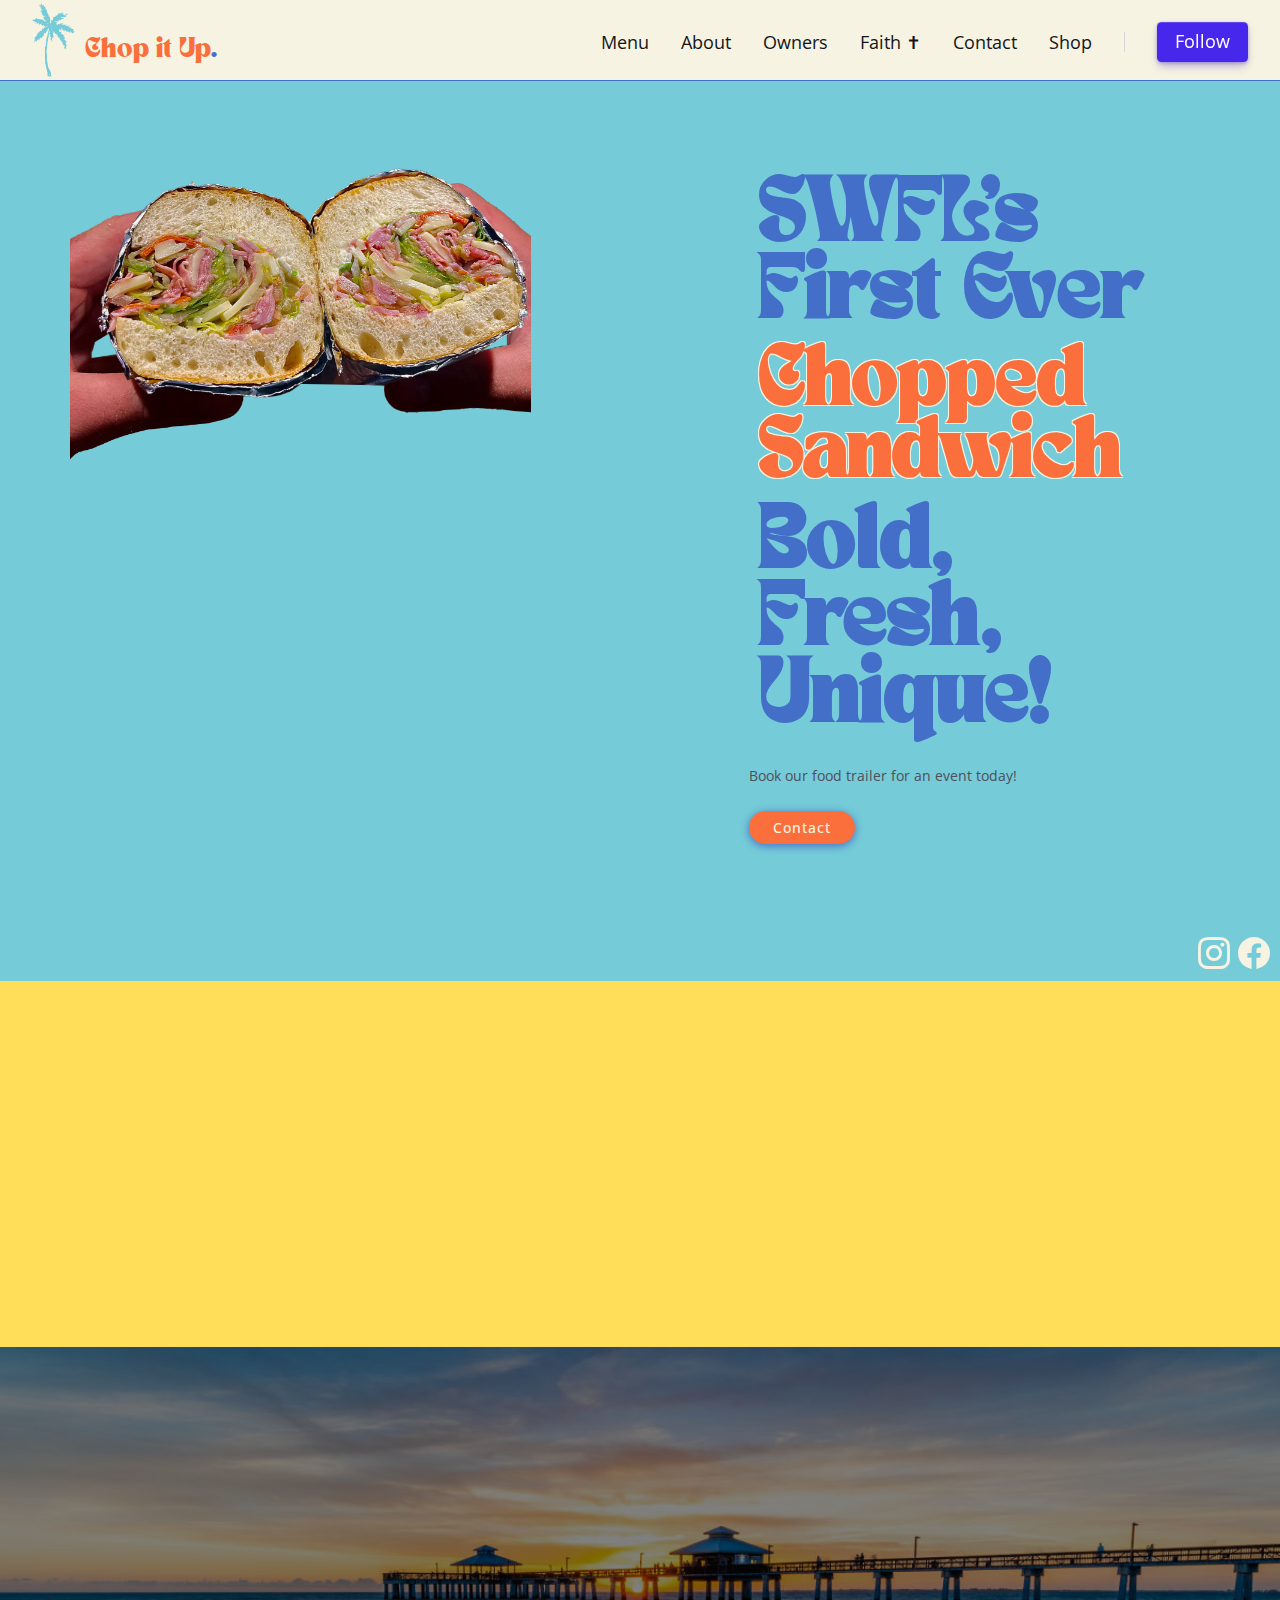
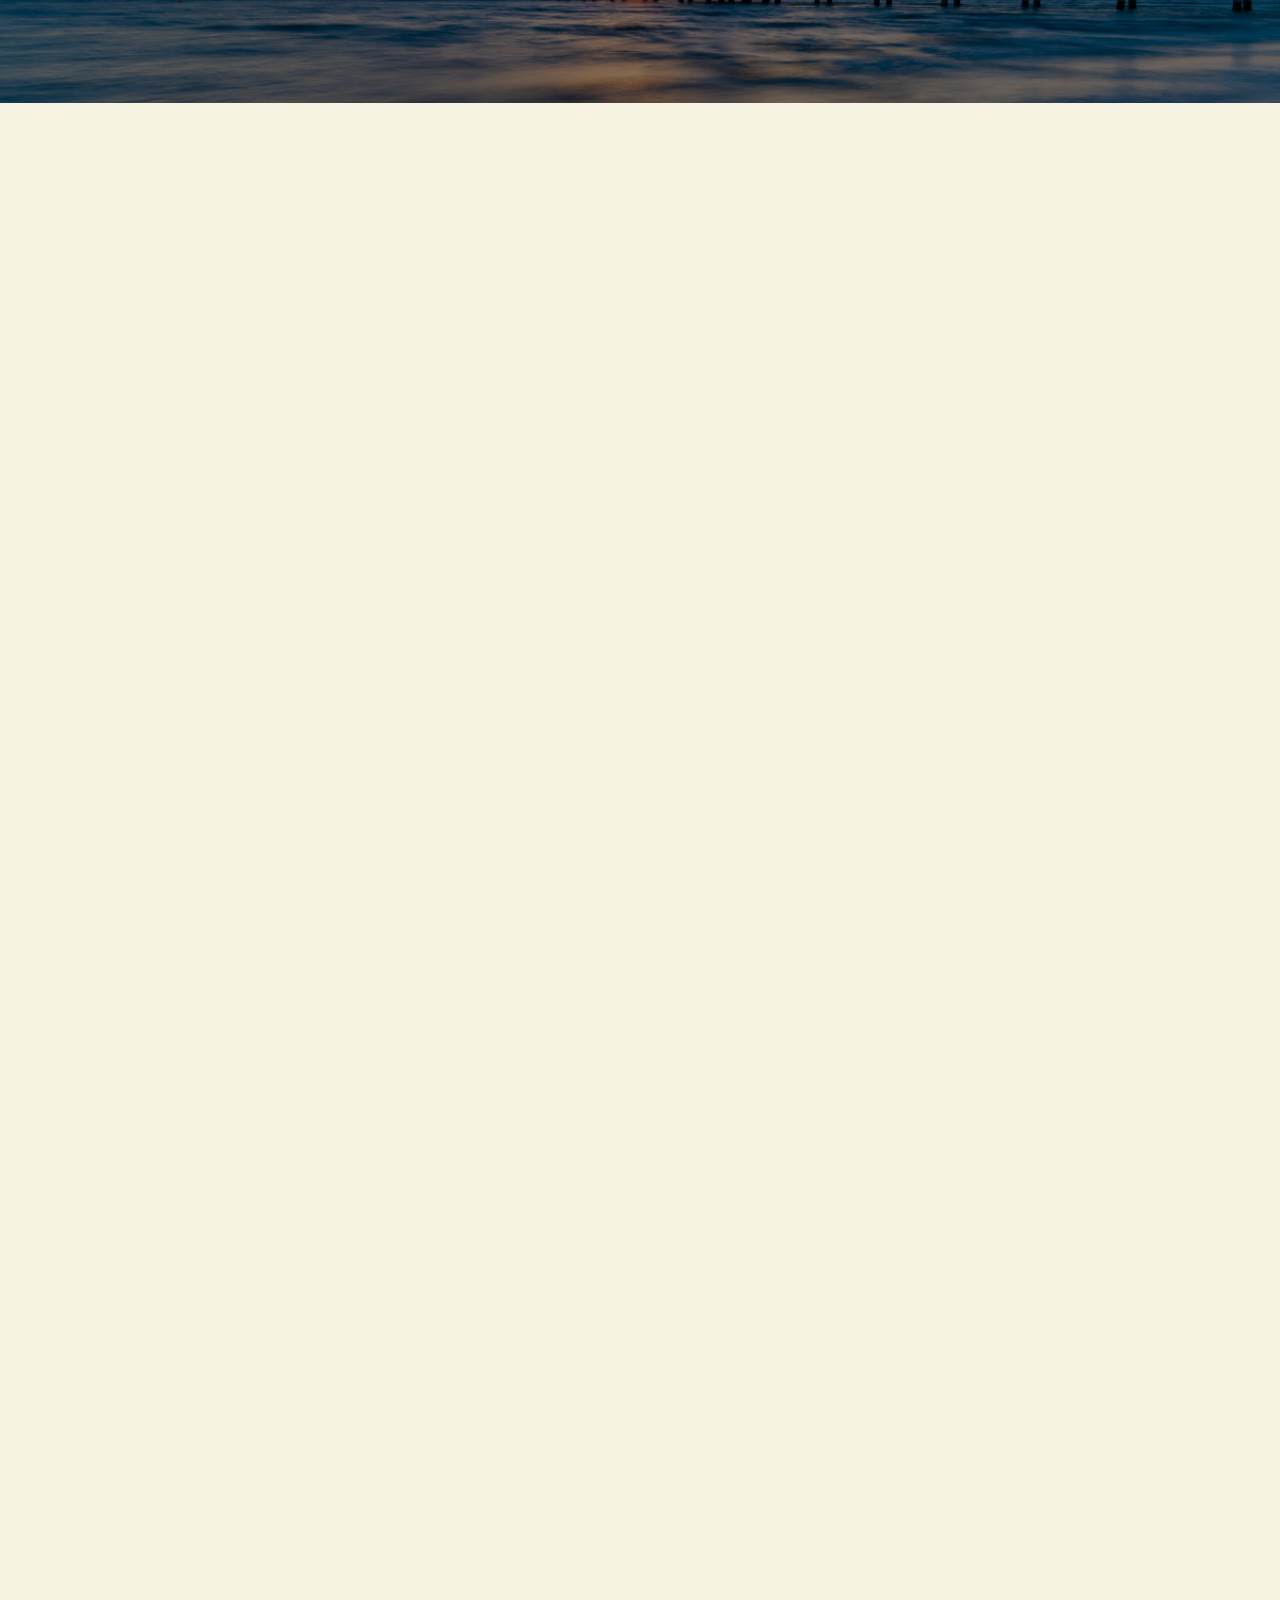
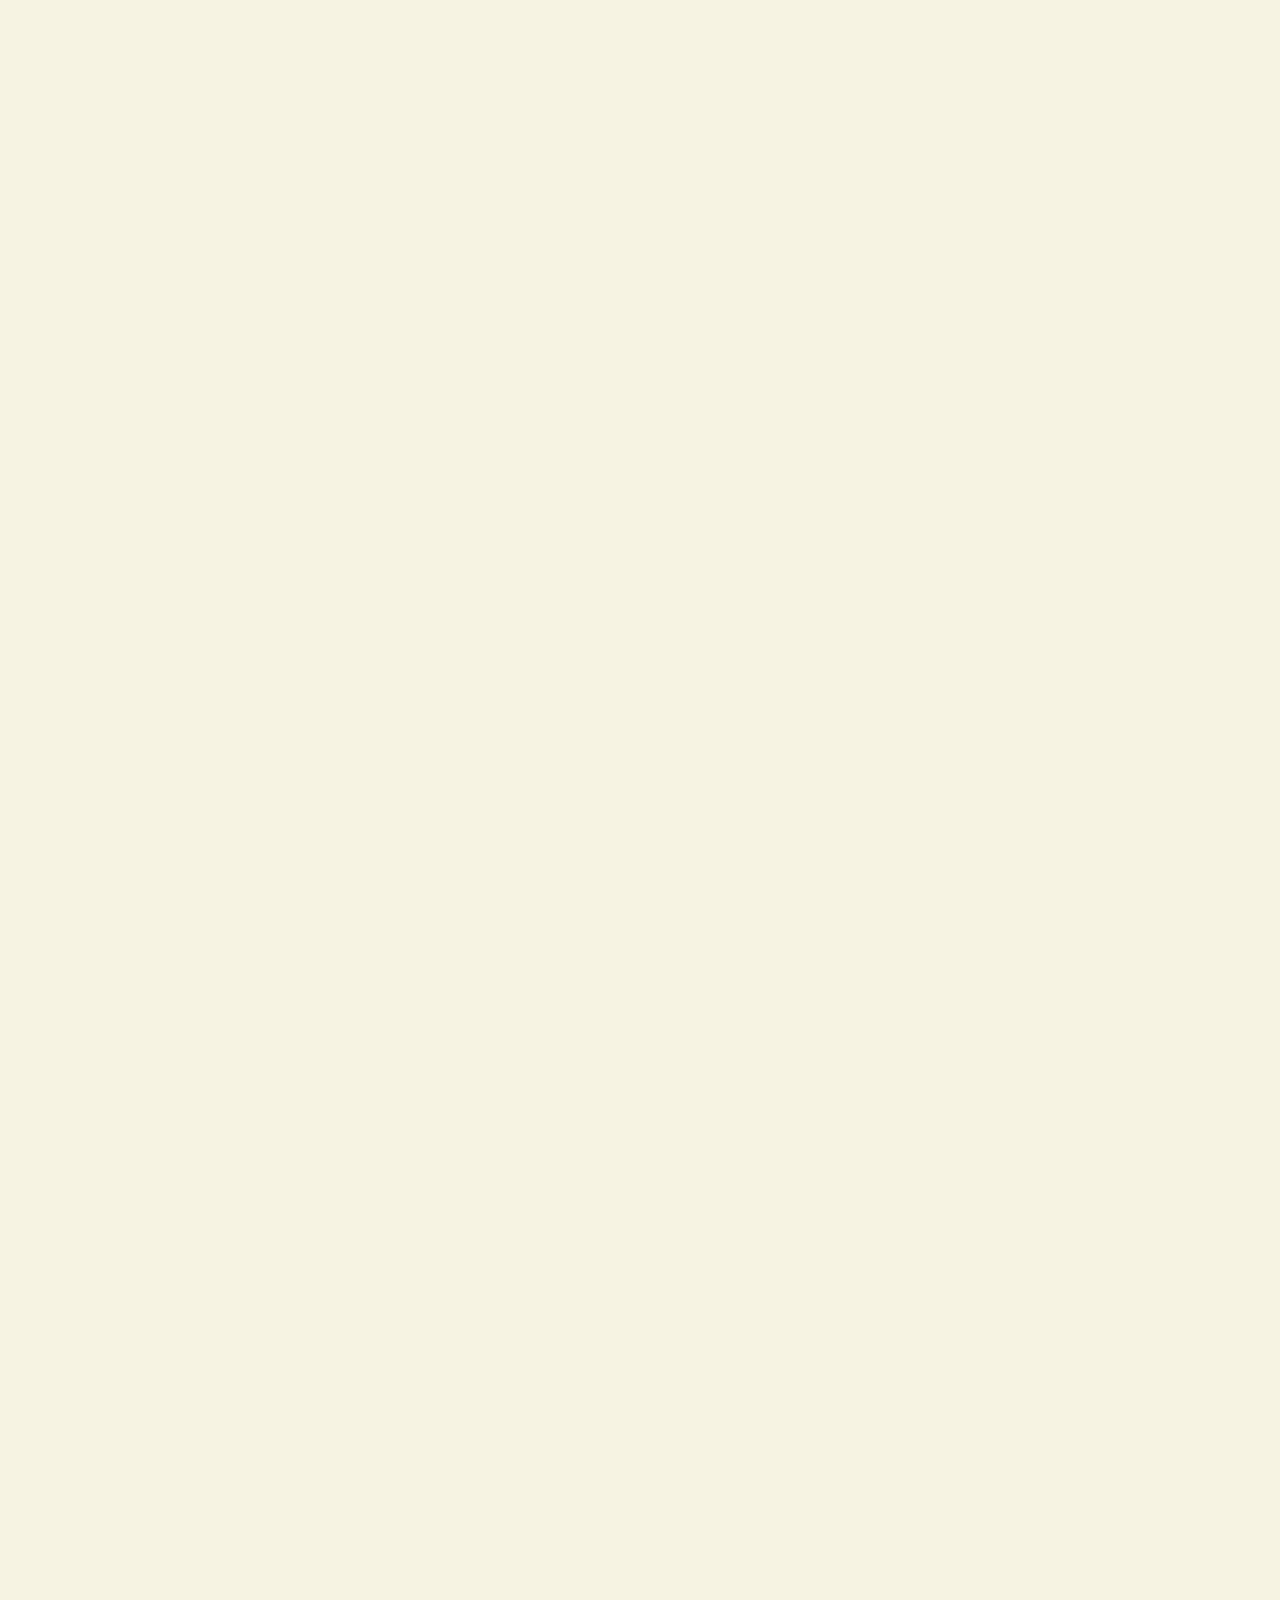
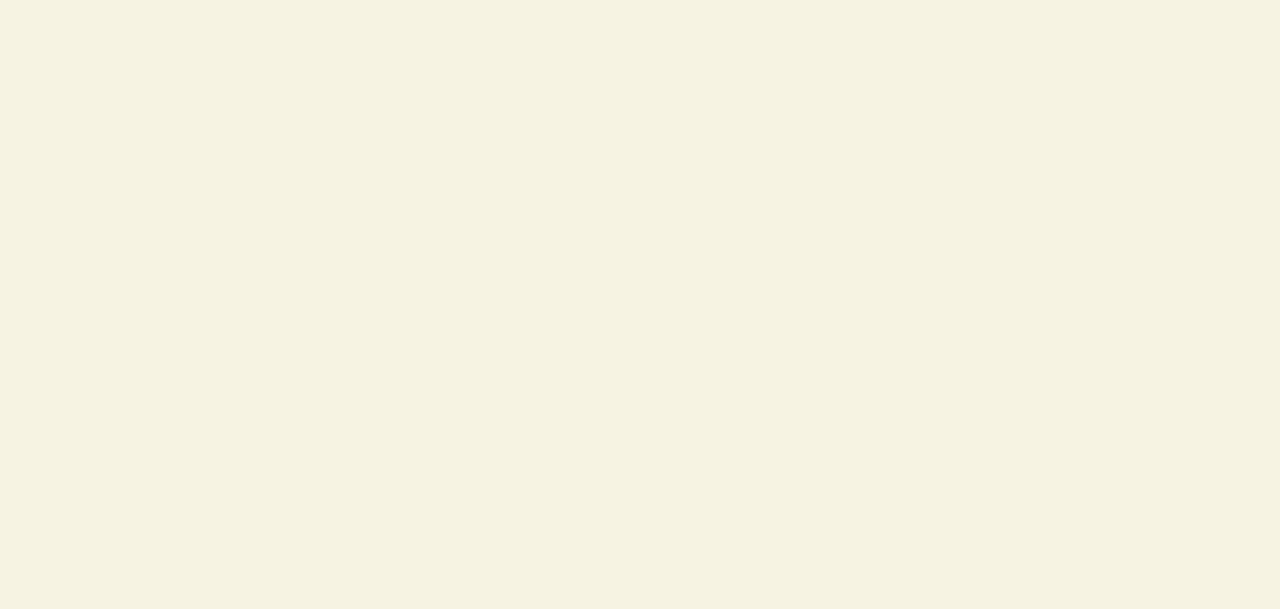
==== commit ff8d7d23: "update prices" ====
--- a/index.html
+++ b/index.html
@@ -330,7 +330,7 @@
                 <a href="assets/img/sandwiches/italian2.png" class="glightbox"><img src="assets/img/sandwiches/italian2.png" class="menu-img img-fluid" alt=""></a>
                 <h4 class="item-name">Chicago Style Italian</h4>
                 <p class="price">
-                  9 | 15
+                  11 | 16
                 </p>
                 <p class="ingredients text-center">
                   Ham, pepperoni, salami, provolone, hot peppers, special lettuce mix, tomato, pickle, onion and mayo
@@ -341,7 +341,7 @@
                 <a href="assets/img/sandwiches/club.png" class="glightbox"><img src="assets/img/sandwiches/club.png" class="menu-img img-fluid" alt=""></a>
                 <h4 class="item-name">The Crunchwich</h4>
                 <p class="price">
-                  11 | 17
+                  11 | 18
                 </p>
                 <p class="ingredients text-center">
                   Turkey, ham, signature bacon, sharp cheddar, tomato, lettuce, house-made pickled red onions, avocado, and our very own tangy chipotle aioli
@@ -352,7 +352,7 @@
                 <a href="assets/img/sandwiches/bufflo.png" class="glightbox"><img src="assets/img/sandwiches/bufflo.png" class="menu-img img-fluid" alt=""></a>
                 <h4 class="item-name">Blazin’ Chicken</h4>
                 <p class="price">
-                  9 | 15
+                  10 | 15
                 </p>
                 <p class="ingredients text-center">
                   Chicken, pepperoni, signature bacon, sharp cheddar, tomato, lettuce, banana peppers, and our homemade zesty buffalo ranch aioli 
@@ -363,7 +363,7 @@
                 <a href="assets/img/sandwiches/cranberry.png" class="glightbox"><img src="assets/img/sandwiches/cranberry.png" class="menu-img img-fluid" alt=""></a>
                 <h4 class="item-name">The Hoosier</h4>
                 <p class="price">
-                  11 | 17
+                  12 | 19
                 </p>
                 <p class="ingredients text-center">
                   Turkey, chicken, signature bacon, pepper jack, lettuce, tomato, house-made pickled jalapeños, and our original sweet cranberry aioli
@@ -385,10 +385,10 @@
                 <a href="assets/img/sandwiches/pesto.png" class="glightbox"><img src="assets/img/sandwiches/pesto.png" class="menu-img img-fluid" alt=""></a>
                 <h4 class="item-name">Basil Delight</h4>
                 <p class="price">
-                  12 | 18
-                </p>
-                <p class="ingredients text-center">
-                  Turkey, salami, prosciutto, mozzarella, tomato, arugula, and our freshly made pesto
+                  13 | 21
+                </p>
+                <p class="ingredients text-center">
+                  Turkey, salami, mozzarella, tomato, lettuce, and our freshly made pesto
                 </p>
               </div> 
 
@@ -396,7 +396,7 @@
                 <a href="" class="glightbox"><img src="" class="menu-img img-fluid" alt=""></a>
                 <h4 class="item-name">BLT</h4>
                 <p class="price">
-                  9 | 14
+                  10 | 15
                 </p>
                 <p class="ingredients text-center">
                   Signature bacon, lettuce, tomato, mayo or choice of housemade sauce (bufflo, chipotle, pesto, cranberry)
@@ -433,7 +433,7 @@
                   12
                 </p>
                 <p class="ingredients text-center">
-                  Pasta noodles, turkey, chicken, signature bacon, pepper jack, lettuce, tomato, house-made pickled jalapeños, and our original sweet cranberry aioli
+                  Turkey, chicken, signature bacon, pepper jack, lettuce, tomato, house-made pickled jalapeños, and our original sweet cranberry aioli
                 </p>
               </div> 
 
@@ -456,7 +456,7 @@
                   10
                 </p>
                 <p class="ingredients text-center">
-                  Pasta noodles, ham, pepperoni, salami, provolone, hot peppers, special lettuce mix, tomato, pickle, onion and mayo
+                  Ham, pepperoni, salami, provolone, hot peppers, special lettuce mix, tomato, pickle, onion and mayo
                 </p>
               </div> 
 
@@ -467,7 +467,7 @@
                   14
                 </p>
                 <p class="ingredients text-center">
-                  Pasta noodles, turkey, salami, prosciutto, mozzarella, tomato, arugula, and our freshly made pesto
+                  Turkey, salami, mozzarella, tomato, lettuce, and our freshly made pesto
                 </p>
               </div> 
 
@@ -478,7 +478,7 @@
                   10
                 </p>
                 <p class="ingredients text-center">
-                  Pasta noodles, chicken, pepperoni, signature bacon, sharp cheddar, tomato, lettuce, banana peppers, and our homemade zesty buffalo ranch aioli                
+                  Chicken, pepperoni, signature bacon, sharp cheddar, tomato, lettuce, banana peppers, and our homemade zesty buffalo ranch aioli                
                 </p>
               </div> 
 
@@ -489,7 +489,7 @@
                   13
                 </p>
                 <p class="ingredients text-center">
-                  Pasta noodles, turkey, ham, signature bacon, sharp cheddar, tomato, lettuce, house-made pickled red onions, avocado, and our very own tangy chipotle aioli
+                  Turkey, ham, signature bacon, sharp cheddar, tomato, lettuce, house-made pickled red onions, avocado, and our very own tangy chipotle aioli
                   </p>
               </div> 
 
--- a/assets/css/main.css
+++ b/assets/css/main.css
@@ -1667,7 +1667,7 @@
 /* Base styles that apply to all screen sizes */
 .hero{
   position: relative;
-  margin-top: -30px;
+  margin-top: 0px;
   min-height: 100vh; /* Ensure the section takes at least the full viewport height */
 }
 .hero .container {
@@ -1734,6 +1734,7 @@
   color: #f6f3e2;
   background: var(--color-primary);
   box-shadow: 0 2px 8px #446FC9;
+  margin-bottom: 50px;
 }
 
 .hero .btn-book-a-table:hover {
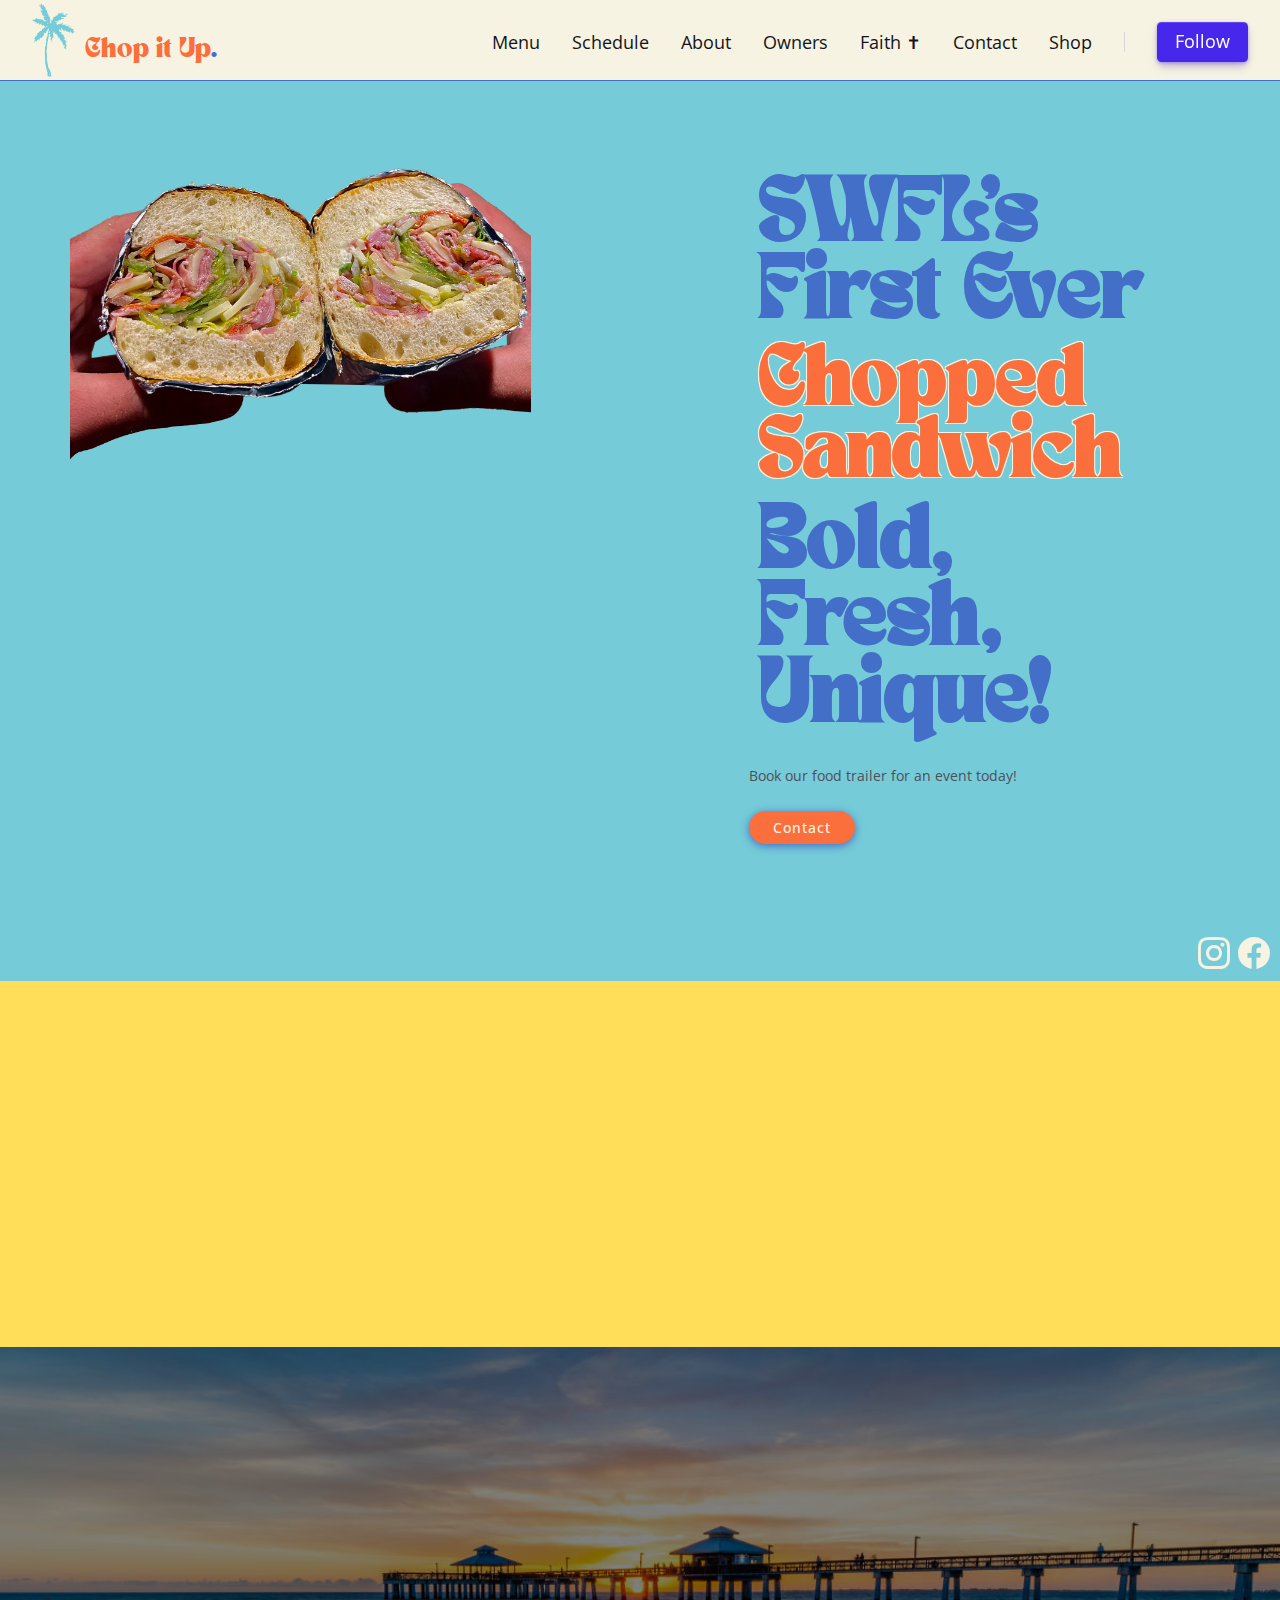
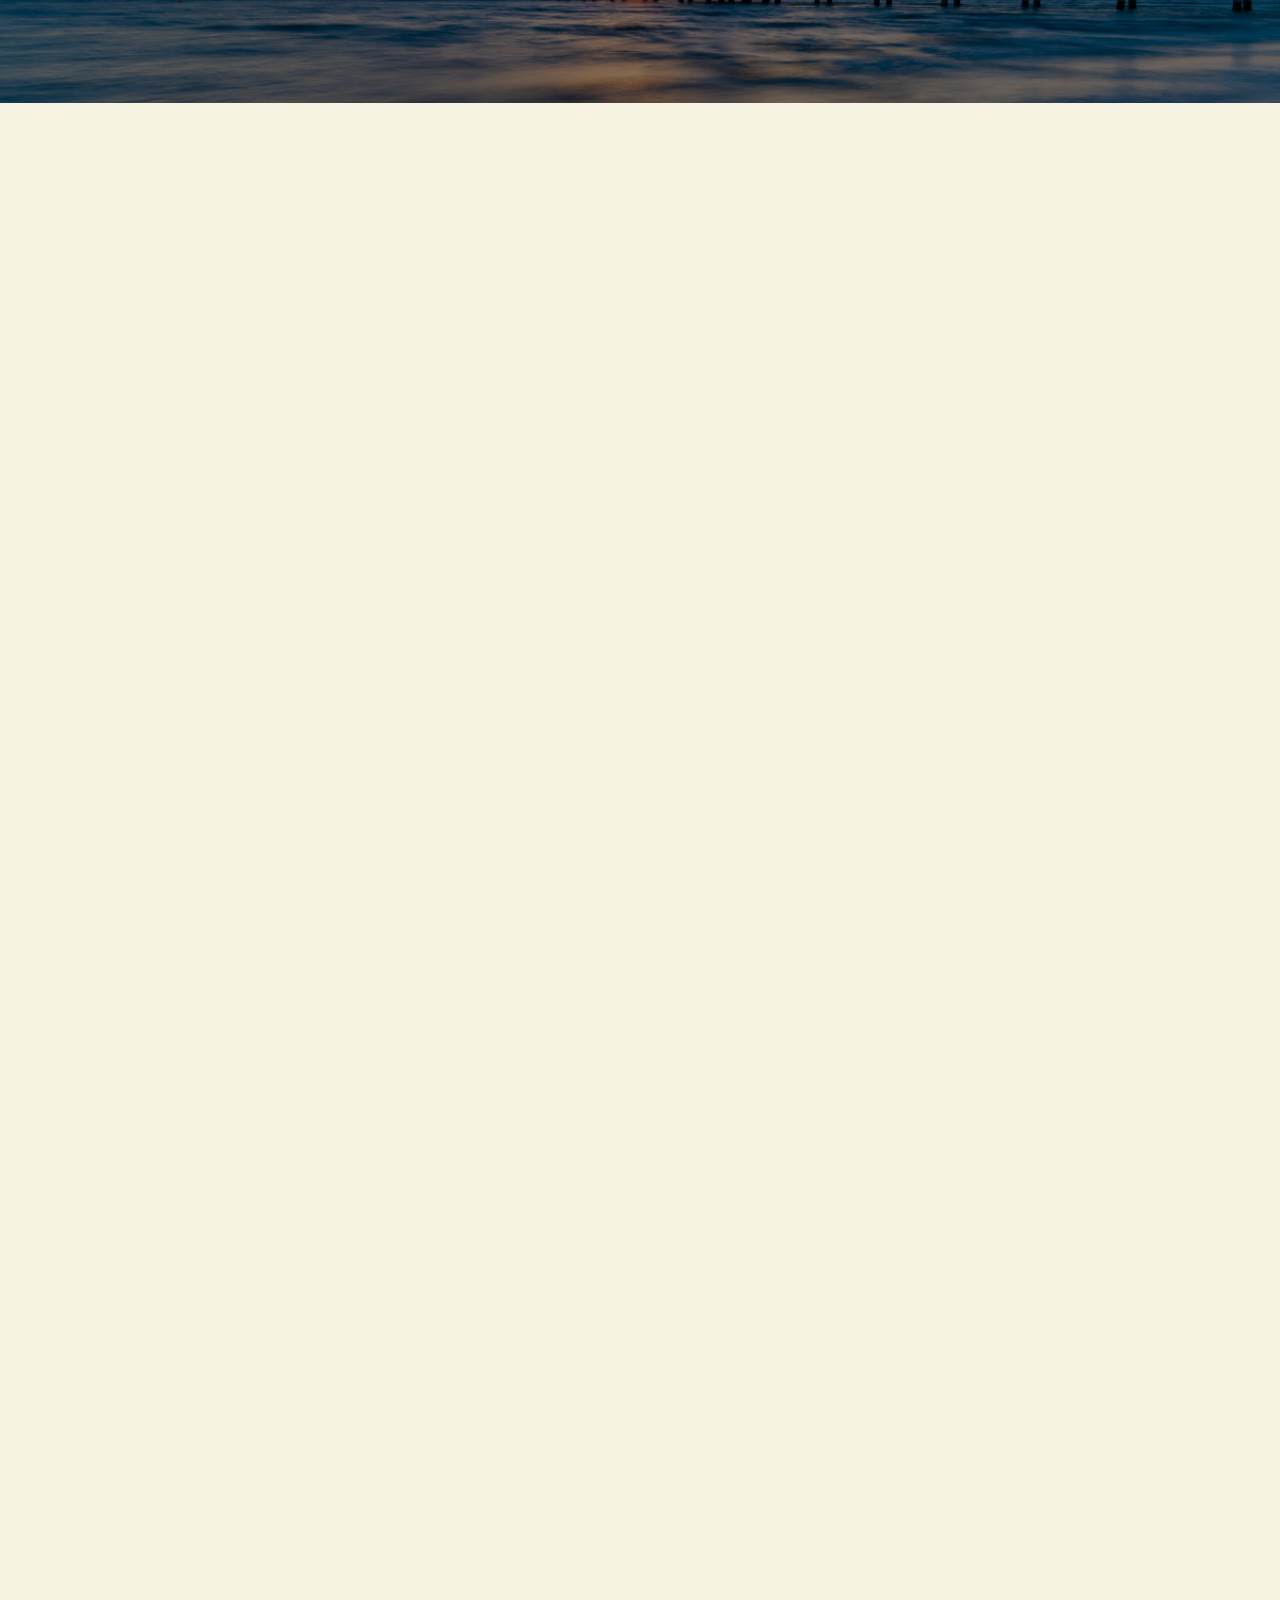
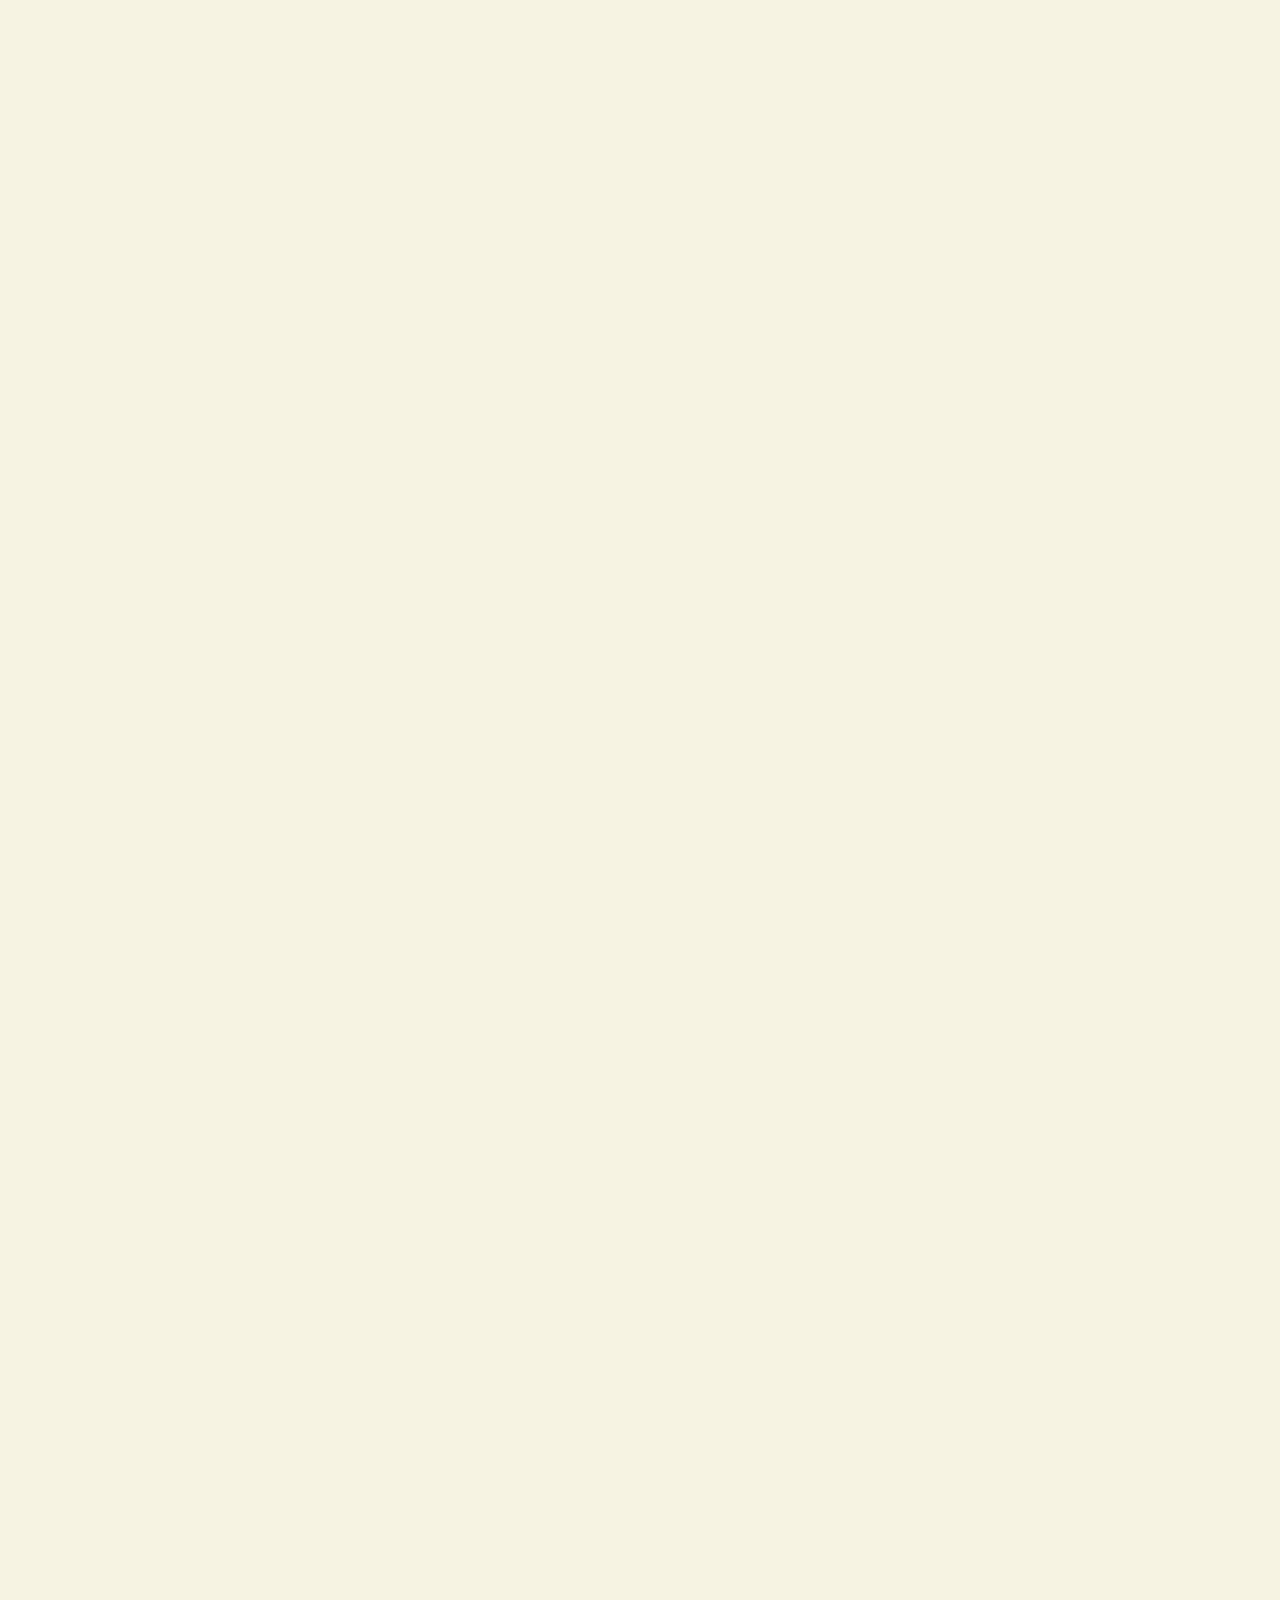
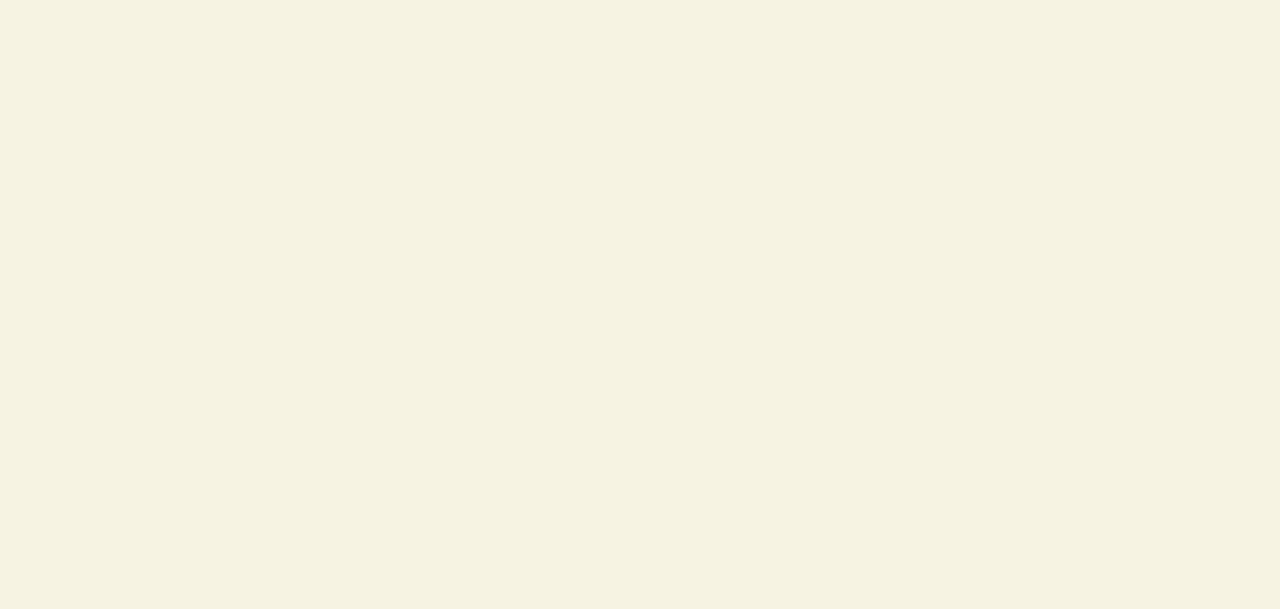
==== commit af365a53: "add schedule" ====
--- a/index.html
+++ b/index.html
@@ -60,6 +60,7 @@
           <div class="header__label">Main menu</div>
           <ul class="header__list">
             <li class="header__item"><a href="#menu" class="header__link">Menu</a></li>
+            <li class="header__item"><a href="schedule.html" class="header__link">Schedule</a></li>
             <li class="header__item"><a href="#about" class="header__link">About</a></li>
             <li class="header__item"><a href="#chefs" class="header__link">Owners</a></li>
             <li class="header__item"><a href="Faith.html" class="header__link">Faith ✝</a></li>
@@ -321,7 +322,7 @@
 
             <div class="tab-header text-center">
               <h3 class="menu-header">Sandwiches</h3>
-              <p><span class="sandwich-size">6in | 12in</span></p>
+              <p><span class="sandwich-size">half | whole</span></p>
             </div>
 
             <div class="row gy-5">
@@ -421,7 +422,7 @@
 
             <div class="tab-header text-center">
               <h3 class="menu-header">Salads</h3>
-              <p><span class="sandwich-size">32oz</span></p>
+              <p><span class="sandwich-size">24oz</span></p>
             </div>
 
             <div class="row gy-5">
